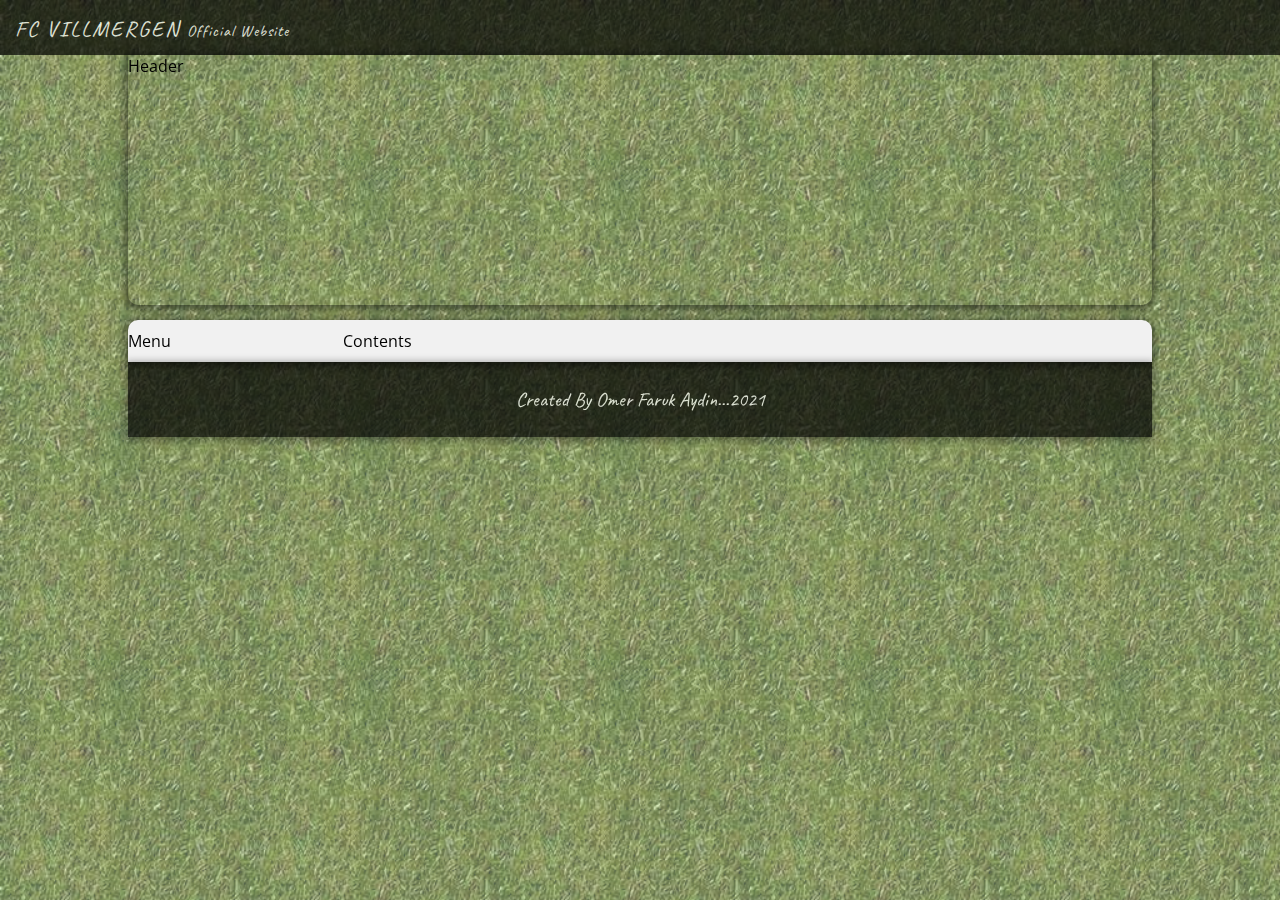
==== index.html @ ead44cc0 "day 7" ====
<!DOCTYPE html>
<html lang="en">
<head>
    <meta charset="UTF-8">
    <meta http-equiv="X-UA-Compatible" content="IE=edge">
    <meta name="viewport" content="width=device-width, initial-scale=1.0">
    <title>FC Villmergen</title>
    <link rel="stylesheet" href="style.css">
    <link rel="preconnect" href="https://fonts.gstatic.com">
    <link href="https://fonts.googleapis.com/css2?family=Caveat:wght@500&family=Open+Sans:wght@300;400;600&display=swap" rel="stylesheet">
    <link rel="stylesheet" href="https://use.fontawesome.com/releases/v5.0.13/css/all.css" integrity="sha384-DNOHZ68U8hZfKXOrtjWvjxusGo9WQnrNx2sqG0tfsghAvtVlRW3tvkXWZh58N9jp" crossorigin="anonymous">
</head>
<body>
    <img class="backgroundimg" src="Background-image.jpg" alt="">
    <div id="social">
        <p  class="font">FC VILLMERGEN <span>Official Website</span></p> 
        <i class="fas fa-search"></i>
        <i class="fab fa-instagram"></i>
        <i class="fab fa-facebook-square"></i>
        <i class="fab fa-google"></i>
        
    </div>
    <div id="container">
        <header>Header</header>
        <section>
            <nav>Menu</nav>
            <main>Contents</main>
        </section>
        <footer>Created By Omer Faruk Aydin...2021</footer>
           

    </div>
</body>
</html>
---- style.css ----
/*Should I add my github and linkedln links with icons to footer?*/
/*I could not a solution about line 174.I dont want to give height because I want to see original version of images. But it is very ugly without height*/

*{
    box-sizing: border-box;
}

body {
    margin: 0;
    padding: 0;
    font-family: 'Open Sans', sans-serif;
}
/* Background photo*/
.backgroundimg {
    min-height: 100%;
    min-width: 1024px;
    width: 100%;
    height: auto;
    position: fixed;
    top: 0;
    left: 0;
    z-index: -1;
    opacity: 0.7;
}
/* Top bar*/
#social{
    background-color: black;
    color: white;
    width: 100%;
    height: 55px;
    position: sticky;
    top: 0;
    z-index: 1;
    font-size: 22px;
    text-align: right;
    padding: 15px;
    font-family: 'Caveat', cursive;
    opacity: 0.7;
    
}

.font{
    float: left;
    letter-spacing: 2px;
    margin: 0;
    padding: 0;
}
span{
    font-size: 16px;
    letter-spacing: 1px;
}

#social>i{
    margin-right: 15px;
}
#social>i:hover{
    transition: 400ms ;
    background-color: black;
}

#container{
  width:80%;
  margin: auto;
  height: auto;
  
}

header{
  width: 100%;
  height: 250px;
  box-shadow: 0 2px 8px 2px rgba(0, 0, 0, 0.5);
  border-bottom-left-radius: 10px;
  border-bottom-right-radius: 10px;
  position: relative;
  margin-bottom: 5px;

}

#header-image{
  width: 100%;
  height: 250px;
  border-bottom-left-radius: 10px;
  border-bottom-right-radius: 10px;
  
 

}

#centered {
  position: absolute;
  top: 50%;
  left: 50%;
  transform: translate(-50%,-50%);

  
}

section{
  width: 100%;
  height: auto;
  background-color: #f1f1f1;
  border-top-left-radius: 10px;
  border-top-right-radius: 10px;
  box-shadow: 0 2px 8px 2px rgba(0, 0, 0, 0.5);
  margin-top: 15px;
  overflow: auto;
}

nav{
  width: 20%;
  float: left;
  margin-top: 10px;
  height: auto;

}

nav ul{
  width: auto;
  height: 100%;
  margin: 0;
  padding: 0;

}

nav li{
  list-style-type: none;

}

nav li a{
  height: 50px;
  line-height: 50px;
  text-decoration: none;
  color: black;
  border-bottom: 1px solid #b4b4b4;
  padding-left: 20px;
  display: block;

}

nav li a:hover{
  color: white;
  background-color: #adadad;

}
 i{
   margin-right: 10px;
 }

 main{
   float: left;
   height: auto;
   width: 80%;
   padding: 10px;

 }

 #content{
   width: 46%;
   height: auto;
   display: inline-block;
   margin-right: 15px;
   border-radius: 10px;
   box-shadow: 0 2px 8px 2px rgba(0, 0, 0, 0.5);
   margin-bottom: 15px;


 }
/*  ★ ★ ★I can not describe height: auto; for .infimg ★ ★ ★*/
 .infimg{
   width: 100%;
   border-top-left-radius: 10px;
   border-top-right-radius: 10px;
   transition: opacity 600ms;
   height: 240px;

 }

 h5{
   margin: 10px;
   color: dimgray;
 }

 .context{
   margin: 10px;
   color: dimgray;
 }

 .btnread:link{
   display: block;
   width: 150px;
   height: 45px;
   padding: 10px 20px;
   background-color: rgba(0, 0, 255, 0.397);
   color: white;
   text-decoration: none;
   margin: 15px;
   border-radius: 10px;
 
 }

 .btnread:hover{
   opacity: 0.8;
 }

 .infimg:hover{
   opacity: 0.5;
 }

 footer{
   width: 100%;
   height: 75px;
   background-color: black;
   color:white;
   font-family: 'Caveat', cursive;
   line-height: 75px;
   text-align: center;
   opacity: 0.7;
   font-size: 20px;
   box-shadow: 0 2px 8px 2px rgba(0, 0, 0, 0.5);
   
 }

 h1{
   text-align: center;
   background-color: black;
   color: white;
   height: 50px;
   line-height: 50px;
   margin: 0 10px;
   border-radius: 10px;
   box-shadow: 0 2px 8px 2px rgba(0, 0, 0, 0.5);
   opacity: 0.8;
 }

 .teams{
   width: 47.3%;
   height: 300px;
   background-color: #f1f1f1;
   float: left;
   margin: 10px;
   border-radius: 5px;
   box-shadow: 0 2px 8px 2px rgba(0, 0, 0, 0.5);
 }

 .teamsimg{
   width: 100%;
   height: 250px;
   border-top-left-radius: 5px;
   border-top-right-radius: 5px;
   transition: opacity 600ms;

 }

 .teamnames{
   font-size: 20px;
   display: inline-block;
   margin: 0px;
   color: black;
   text-align: center;
   height: 47px;
   line-height: 45px;
   width: 100%;
   margin-top: -5px;
 }

 .teamsimg:hover{
   opacity: 0.5;
 }
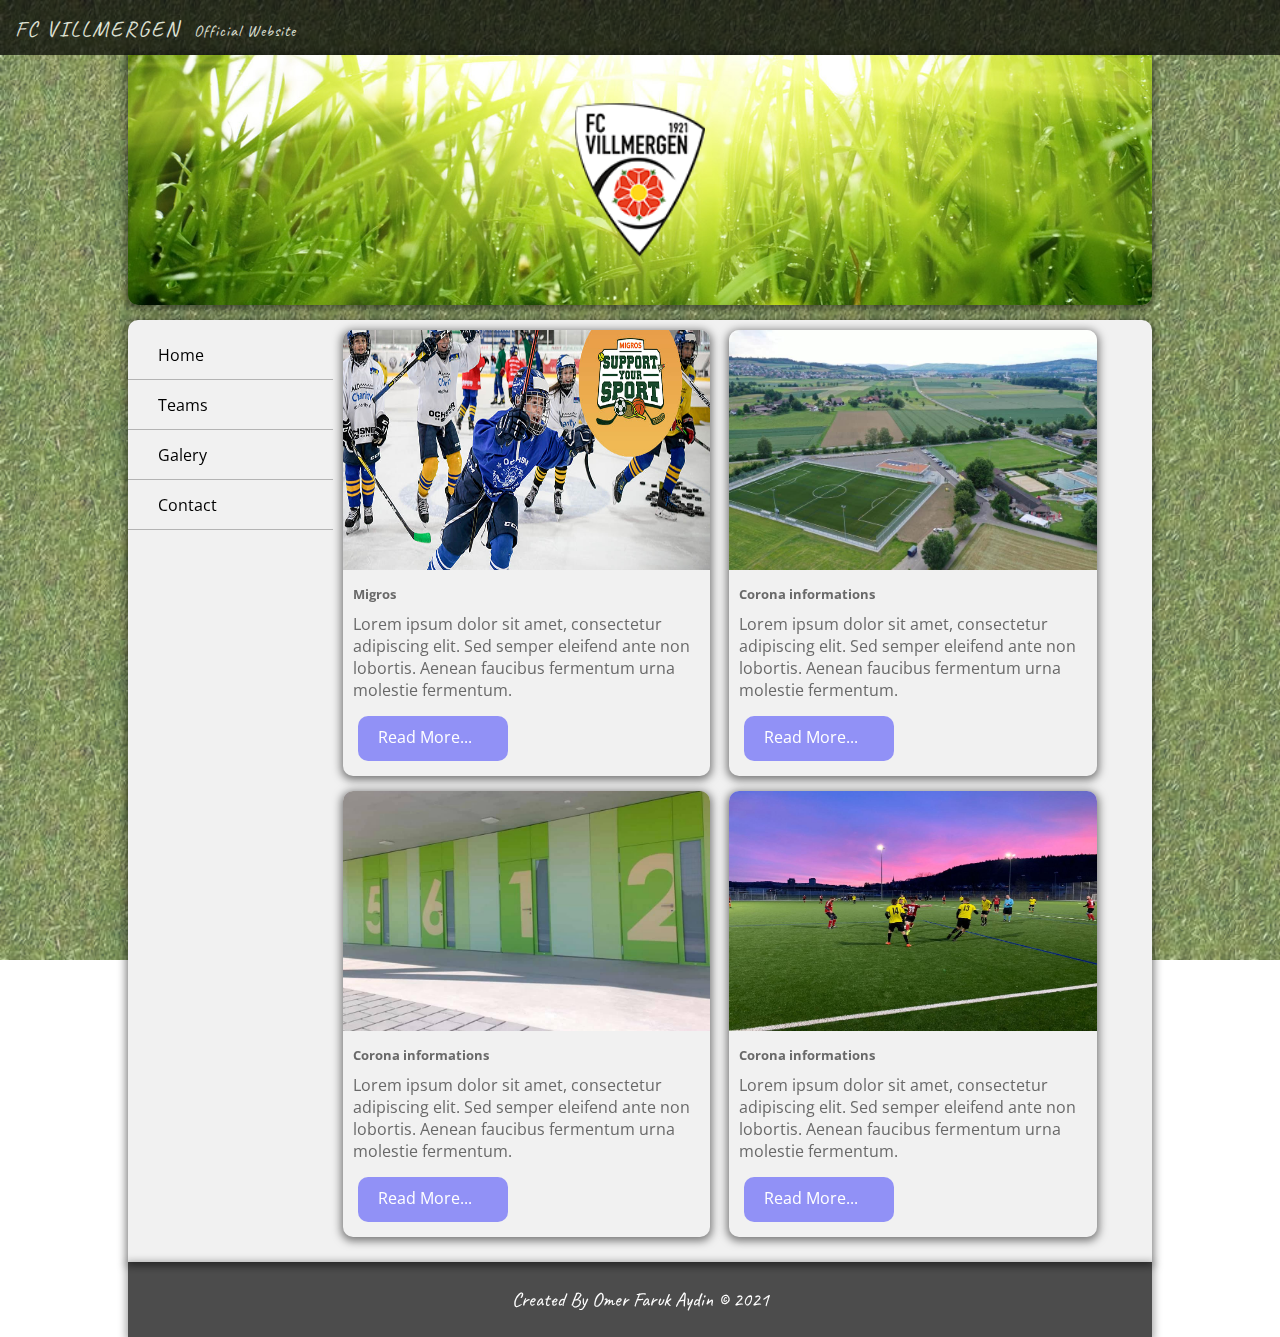
==== commit 96cbf2b4: "Merge branch 'master' of https://github.com/omer-powercoders/webdesigningtask" ====
--- a/index.html
+++ b/index.html
@@ -11,9 +11,10 @@
     <link rel="stylesheet" href="https://use.fontawesome.com/releases/v5.0.13/css/all.css" integrity="sha384-DNOHZ68U8hZfKXOrtjWvjxusGo9WQnrNx2sqG0tfsghAvtVlRW3tvkXWZh58N9jp" crossorigin="anonymous">
 </head>
 <body>
+  
     <img class="backgroundimg" src="Background-image.jpg" alt="">
     <div id="social">
-        <p  class="font">FC VILLMERGEN <span>Official Website</span></p> 
+        <p  class="font">FC VILLMERGEN &nbsp;<span>Official Website</span></p> 
         <i class="fas fa-search"></i>
         <i class="fab fa-instagram"></i>
         <i class="fab fa-facebook-square"></i>
@@ -21,12 +22,53 @@
         
     </div>
     <div id="container">
-        <header>Header</header>
-        <section>
-            <nav>Menu</nav>
-            <main>Contents</main>
-        </section>
-        <footer>Created By Omer Faruk Aydin...2021</footer>
+    <header>
+
+      <img id="header-image" src="banner1.jpg" alt="">
+      <a href="index.html"> <img id="centered" src="logo.png" alt="#" width="130" height="auto"> </a>
+
+    </header>
+        
+    <section>
+            <nav>
+              <ul>
+                <li><a href="index.html"><i class="fas fa-home"></i>Home</a></li>
+                <li><a href="Teams.html"><i class="fas fa-users"></i>Teams</a></li>
+                <li><a href="galery.html"><i class="fas fa-images"></i>Galery</a></li>
+                <li><a href="contact.html"><i class="far fa-address-book"></i>Contact</a></li>
+              
+              </ul>
+          
+            </nav>
+            <main>
+              <div id="content">
+                <img src="Migros.png" alt="#" class="infimg">
+                <h5>Migros</h5>
+                <p class="context">Lorem ipsum dolor sit amet, consectetur adipiscing elit. Sed semper eleifend ante non lobortis. Aenean faucibus fermentum urna molestie fermentum. </p>
+                <a href="#" class="btnread">Read More...</a>
+              </div>
+              <div id="content">
+                <img src="Feld.jpg" alt="#" class="infimg">
+                <h5>Corona informations</h5>
+                <p class="context">Lorem ipsum dolor sit amet, consectetur adipiscing elit. Sed semper eleifend ante non lobortis. Aenean faucibus fermentum urna molestie fermentum. </p>
+                <a href="#" class="btnread">Read More...</a>
+              </div>
+              <div id="content">
+                <img src="Bad.jpg" alt="#" class="infimg">
+                <h5>Corona informations</h5>
+                <p class="context">Lorem ipsum dolor sit amet, consectetur adipiscing elit. Sed semper eleifend ante non lobortis. Aenean faucibus fermentum urna molestie fermentum. </p>
+                <a href="#" class="btnread">Read More...</a>
+              </div>
+              <div id="content">
+                <img src="In-match.jpeg" alt="#" class="infimg">
+                <h5>Corona informations</h5>
+                <p class="context">Lorem ipsum dolor sit amet, consectetur adipiscing elit. Sed semper eleifend ante non lobortis. Aenean faucibus fermentum urna molestie fermentum. </p>
+                <a href="#" class="btnread">Read More...</a>
+              </div>
+            </main>
+        
+    </section>
+        <footer>  Created By Omer Faruk Aydin &copy; 2021</footer>
            
 
     </div>
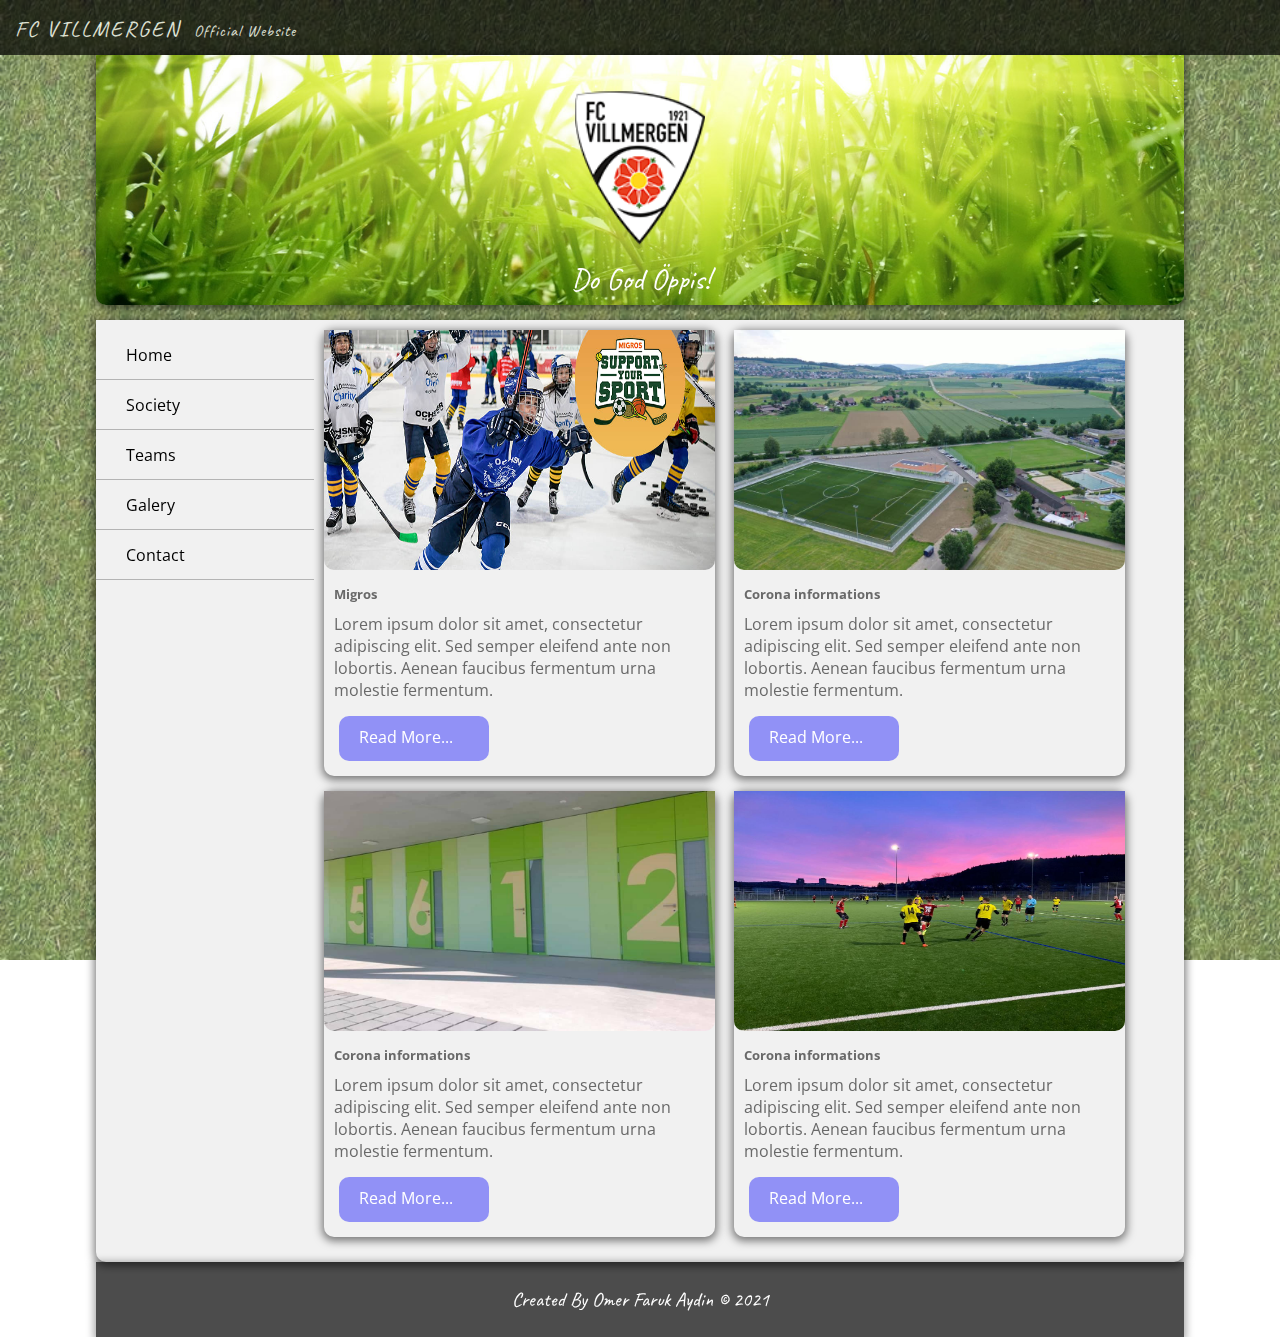
==== commit bfb093f9: "Added responsive version for 768px" ====
--- a/index.html
+++ b/index.html
@@ -9,66 +9,67 @@
     <link rel="preconnect" href="https://fonts.gstatic.com">
     <link href="https://fonts.googleapis.com/css2?family=Caveat:wght@500&family=Open+Sans:wght@300;400;600&display=swap" rel="stylesheet">
     <link rel="stylesheet" href="https://use.fontawesome.com/releases/v5.0.13/css/all.css" integrity="sha384-DNOHZ68U8hZfKXOrtjWvjxusGo9WQnrNx2sqG0tfsghAvtVlRW3tvkXWZh58N9jp" crossorigin="anonymous">
+    <meta name="viewport" content="width=device-width, initial-scale=1, maximum-scale=1, user-scalable=0;">
 </head>
 <body>
   
     <img class="backgroundimg" src="Background-image.jpg" alt="">
-    <div id="social">
-        <p  class="font">FC VILLMERGEN &nbsp;<span>Official Website</span></p> 
-        <i class="fas fa-search"></i>
-        <i class="fab fa-instagram"></i>
-        <i class="fab fa-facebook-square"></i>
-        <i class="fab fa-google"></i>
+    <div class="social">
+        <a href="index.html"><p  class="font"> FC VILLMERGEN &nbsp;<span>Official Website</span></p> </a> 
+        <a href="mailto:spiko@fc-villmergen.ch" target="_blank"><i class="far fa-envelope"></i></a>
+        <a href="https://www.instagram.com/fcvillmergen1921/?hl=en" target="_blank"><i class="fab fa-instagram"></i></a>
+        <a href="https://www.facebook.com/fcvillmergen" target="_blank"><i class="fab fa-facebook-square"></i></a>
+         <a href="https://www.google.com/webhp?hl=en&sa=X&ved=0ahUKEwjaq8XQuIXwAhUPH-wKHafWCdIQPAgI" target="_blank"><i class="fab fa-google"></i></a> 
         
     </div>
     <div id="container">
     <header>
 
       <img id="header-image" src="banner1.jpg" alt="">
-      <a href="index.html"> <img id="centered" src="logo.png" alt="#" width="130" height="auto"> </a>
+      <a href="index.html"> <img id="centered" src="logo.png" alt="#" width="130"> </a>
+      <p class="header-text">Do God Öppis!</p>
 
     </header>
         
-    <section>
+    <section >
             <nav>
               <ul>
                 <li><a href="index.html"><i class="fas fa-home"></i>Home</a></li>
+                <li><a href="society.html"><i class="fas fa-futbol"></i>Society</a></li>
                 <li><a href="Teams.html"><i class="fas fa-users"></i>Teams</a></li>
                 <li><a href="galery.html"><i class="fas fa-images"></i>Galery</a></li>
                 <li><a href="contact.html"><i class="far fa-address-book"></i>Contact</a></li>
-              
               </ul>
-          
             </nav>
-            <main>
-              <div id="content">
+            <article>
+              <div class="content">
                 <img src="Migros.png" alt="#" class="infimg">
                 <h5>Migros</h5>
                 <p class="context">Lorem ipsum dolor sit amet, consectetur adipiscing elit. Sed semper eleifend ante non lobortis. Aenean faucibus fermentum urna molestie fermentum. </p>
                 <a href="#" class="btnread">Read More...</a>
               </div>
-              <div id="content">
+              <div class="content">
                 <img src="Feld.jpg" alt="#" class="infimg">
                 <h5>Corona informations</h5>
                 <p class="context">Lorem ipsum dolor sit amet, consectetur adipiscing elit. Sed semper eleifend ante non lobortis. Aenean faucibus fermentum urna molestie fermentum. </p>
                 <a href="#" class="btnread">Read More...</a>
               </div>
-              <div id="content">
+              <div class="content">
                 <img src="Bad.jpg" alt="#" class="infimg">
                 <h5>Corona informations</h5>
                 <p class="context">Lorem ipsum dolor sit amet, consectetur adipiscing elit. Sed semper eleifend ante non lobortis. Aenean faucibus fermentum urna molestie fermentum. </p>
                 <a href="#" class="btnread">Read More...</a>
               </div>
-              <div id="content">
+              <div class="content">
                 <img src="In-match.jpeg" alt="#" class="infimg">
                 <h5>Corona informations</h5>
                 <p class="context">Lorem ipsum dolor sit amet, consectetur adipiscing elit. Sed semper eleifend ante non lobortis. Aenean faucibus fermentum urna molestie fermentum. </p>
                 <a href="#" class="btnread">Read More...</a>
               </div>
-            </main>
+            </article>
         
     </section>
-        <footer>  Created By Omer Faruk Aydin &copy; 2021</footer>
+        <footer> <a href="mailto:oemer.aydin@powercoders.org" target="_blank">Created By Omer Faruk Aydin &#169;  2021</a> </footer>
            
 
     </div>
--- a/style.css
+++ b/style.css
@@ -10,10 +10,10 @@
     padding: 0;
     font-family: 'Open Sans', sans-serif;
 }
+
 /* Background photo*/
 .backgroundimg {
     min-height: 100%;
-    min-width: 1024px;
     width: 100%;
     height: auto;
     position: fixed;
@@ -23,93 +23,100 @@
     opacity: 0.7;
 }
 /* Top bar*/
-#social{
+.social{
     background-color: black;
     color: white;
     width: 100%;
-    height: 55px;
+    max-width: 1300px;
+    height: 3.438rem;
     position: sticky;
     top: 0;
     z-index: 1;
-    font-size: 22px;
+    font-size: 1.375rem;
     text-align: right;
-    padding: 15px;
+    padding: 0.938rem;
     font-family: 'Caveat', cursive;
-    opacity: 0.7;
-    
-}
-
+    opacity: 0.7;    
+}
+/* Club name */
 .font{
     float: left;
-    letter-spacing: 2px;
+    letter-spacing: 0.125rem;
     margin: 0;
     padding: 0;
 }
+/* Definition of the website*/
 span{
-    font-size: 16px;
-    letter-spacing: 1px;
-}
-
-#social>i{
-    margin-right: 15px;
-}
-#social>i:hover{
-    transition: 400ms ;
+    font-size: 1rem;
+    letter-spacing: 0.063rem;
+}
+/* Edit the all a selectors inside of social class*/
+.social a{
+    margin-right: 0.938rem;
+    color: white;
+    
+}
+/* Edit the a selectors inside of the social class when on hover*/
+.social a:hover{
+    transition: opacity 300ms;
+    opacity: 0.5;
     background-color: black;
 }
-
+/* Edit div tag which has id container*/
 #container{
-  width:80%;
+  width:85%;
   margin: auto;
-  height: auto;
-  
-}
-
+  height: auto;  
+}
+/* Edit logo, slogan and background photo of them*/
 header{
   width: 100%;
-  height: 250px;
-  box-shadow: 0 2px 8px 2px rgba(0, 0, 0, 0.5);
-  border-bottom-left-radius: 10px;
-  border-bottom-right-radius: 10px;
+  height: 15.625rem;
+  box-shadow: 0 0.125rem 0.5rem 0.125rem rgba(0, 0, 0, 0.5);
+  border-bottom-left-radius: 0.625rem;
+  border-bottom-right-radius: 0.625rem;
   position: relative;
-  margin-bottom: 5px;
-
-}
-
+  margin-bottom: 0.313rem;
+
+}
+/* Edit background photo of logo*/
 #header-image{
   width: 100%;
-  height: 250px;
-  border-bottom-left-radius: 10px;
-  border-bottom-right-radius: 10px;
-  
- 
-
+  height: 15.625rem;
+  border-bottom-left-radius: 0.625rem;
+  border-bottom-right-radius: 0.625rem;
+}
+/* Edit slogan of header which under the logo*/
+.header-text{
+  text-align: center;
+  margin: -3.125rem;
+  font-family: 'Caveat', cursive;
+  font-size: 1.875rem;
+  color: white;
 }
 
 #centered {
   position: absolute;
-  top: 50%;
+  top: 45%;
   left: 50%;
   transform: translate(-50%,-50%);
-
-  
 }
 
 section{
   width: 100%;
   height: auto;
   background-color: #f1f1f1;
-  border-top-left-radius: 10px;
-  border-top-right-radius: 10px;
-  box-shadow: 0 2px 8px 2px rgba(0, 0, 0, 0.5);
-  margin-top: 15px;
+  border-bottom-left-radius: 0.625rem;
+  border-bottom-right-radius: 0.625rem;
+  box-shadow: 0 0.125rem 0.5rem 0.125rem rgba(0, 0, 0, 0.5);
+  margin-top: 0.938rem;
   overflow: auto;
 }
 
 nav{
   width: 20%;
   float: left;
-  margin-top: 10px;
+  margin-top: 0.625rem;
   height: auto;
 
 }
@@ -128,12 +135,12 @@
 }
 
 nav li a{
-  height: 50px;
-  line-height: 50px;
+  height: 3.125rem;
+  line-height: 3.125rem;
   text-decoration: none;
   color: black;
-  border-bottom: 1px solid #b4b4b4;
-  padding-left: 20px;
+  border-bottom: 0.063rem solid #b4b4b4;
+  padding-left: 1.25rem;
   display: block;
 
 }
@@ -144,59 +151,58 @@
 
 }
  i{
-   margin-right: 10px;
- }
-
- main{
+   margin-right: 0.625rem;
+ }
+
+ article{
    float: left;
    height: auto;
    width: 80%;
-   padding: 10px;
-
- }
-
- #content{
+   padding: 0.625rem; 
+   
+ }
+
+ .content{
    width: 46%;
    height: auto;
    display: inline-block;
-   margin-right: 15px;
+   margin-right: 0.938rem;
    border-radius: 10px;
-   box-shadow: 0 2px 8px 2px rgba(0, 0, 0, 0.5);
-   margin-bottom: 15px;
+   box-shadow: 0 0.125rem 0.5rem 0.125rem rgba(0, 0, 0, 0.5);
+   margin-bottom: 0.938rem;
 
 
  }
 /*  ★ ★ ★I can not describe height: auto; for .infimg ★ ★ ★*/
  .infimg{
    width: 100%;
-   border-top-left-radius: 10px;
-   border-top-right-radius: 10px;
+   border-bottom-left-radius: 0.625rem;
+   border-bottom-right-radius: 0.625rem;
    transition: opacity 600ms;
-   height: 240px;
+   height: 15rem;
 
  }
 
  h5{
-   margin: 10px;
+   margin: 0.625rem;
    color: dimgray;
  }
 
  .context{
-   margin: 10px;
+   margin:  0.625rem;
    color: dimgray;
  }
 
  .btnread:link{
    display: block;
-   width: 150px;
-   height: 45px;
-   padding: 10px 20px;
+   width: 9.375rem;
+   height:2.813rem;
+   padding: 0.625rem 1.25rem;
    background-color: rgba(0, 0, 255, 0.397);
    color: white;
    text-decoration: none;
-   margin: 15px;
-   border-radius: 10px;
- 
+   margin: 0.938rem;
+   border-radius: 0.625rem;
  }
 
  .btnread:hover{
@@ -209,61 +215,235 @@
 
  footer{
    width: 100%;
-   height: 75px;
+   height: 4.688rem;
    background-color: black;
-   color:white;
    font-family: 'Caveat', cursive;
-   line-height: 75px;
+   line-height: 4.688rem;
    text-align: center;
    opacity: 0.7;
-   font-size: 20px;
-   box-shadow: 0 2px 8px 2px rgba(0, 0, 0, 0.5);
+   font-size: 1.25rem;
+   box-shadow: 0 0.125rem 0.5rem 0.125rem rgba(0, 0, 0, 0.5);
    
+ }
+
+ footer a{
+   color: white;
+   text-decoration: none;
+ }
+
+ footer a:hover{
+   opacity: 0.6;
+   transition: opacity 500ms;
  }
 
  h1{
    text-align: center;
    background-color: black;
    color: white;
-   height: 50px;
-   line-height: 50px;
-   margin: 0 10px;
-   border-radius: 10px;
-   box-shadow: 0 2px 8px 2px rgba(0, 0, 0, 0.5);
+   height: 3.125rem;
+   line-height: 3.125rem;
+   margin: 0 0.625rem;
+   border-radius: 0.625rem;
+   box-shadow: 0 0.125rem 0.5rem 0.125rem rgba(0, 0, 0, 0.5);
    opacity: 0.8;
  }
 
  .teams{
    width: 47.3%;
-   height: 300px;
+   height: 18.75rem;
    background-color: #f1f1f1;
    float: left;
-   margin: 10px;
-   border-radius: 5px;
-   box-shadow: 0 2px 8px 2px rgba(0, 0, 0, 0.5);
+   margin: 0.625rem;
+   border-radius: 0.313rem;
+   box-shadow: 0 0.125rem 0.5rem 0.125rem rgba(0, 0, 0, 0.5);
  }
 
  .teamsimg{
    width: 100%;
-   height: 250px;
-   border-top-left-radius: 5px;
-   border-top-right-radius: 5px;
+   height: 15.625rem;
+   border-top-left-radius: 0.313rem;
+   border-top-right-radius: 0.313rem;
    transition: opacity 600ms;
 
  }
 
  .teamnames{
-   font-size: 20px;
+   font-size: 1.25rem;
    display: inline-block;
-   margin: 0px;
+   margin: 0;
    color: black;
    text-align: center;
-   height: 47px;
-   line-height: 45px;
-   width: 100%;
-   margin-top: -5px;
+   height: 2.938rem;
+   line-height: 2.813rem;
+   width: 100%;
+   margin-top: -0.313rem;
  }
 
  .teamsimg:hover{
    opacity: 0.5;
- }+ }
+
+ .society-text{
+   float: right;
+   font-size: 1.125rem;
+   width: 45%;
+   height: auto;
+   margin-right: 0.938rem;
+  
+ }
+ .society{
+   float: left;
+   border-radius: 0.313rem;
+   width: 45%;
+   margin: 1.25rem  0.938rem 1.25rem 1.25rem;
+   height: auto;
+ }
+
+ .galeryimg{
+   width: 30%;
+   height: 12.5rem;
+   border-radius: 0.313rem;
+   opacity: 0.6;
+   transition: all 600ms;
+   box-shadow: 0 0.125rem 0.5rem 0.125rem rgba(0, 0, 0, 0.5);
+   margin: 0.625rem;
+   object-fit: cover;
+ }
+
+ .galeryimg:hover{
+   opacity: 1;
+   border: 0.313rem solid white; 
+   cursor: pointer;
+ }
+
+ iframe{
+   width: 46.5%;
+   height: 15.625rem;
+   border-radius: 0.313rem;
+   float: left;
+   margin: 1.25rem 0 1.25rem 0.938rem;
+   box-shadow: 0 0.125rem 0.5rem 0.125rem rgba(0, 0, 0, 0.5);
+ }
+ 
+
+ .address{
+
+   width: 46.5%;
+   height: 15.625rem;
+   float: right;
+   margin: 1.25rem 0.938rem 0 0;
+   background-color: #f2f2f2;
+   padding: 0.313rem 0.625rem 0.625rem 0.625rem;
+   border-radius: 0.313rem;
+   text-align: center;
+
+ }
+
+ .addresstitle{
+   font-weight: bold;
+   font-size: 20px;
+ }
+
+ .addresssubtitle{
+   font-weight: bold;
+   font-size: 18px;
+ }
+
+.addressmail{
+  text-decoration: none;
+  color: black;
+}
+
+@media screen and (max-width: 768px) {
+ 
+
+ .address{
+   width: 100%;
+   margin: 10px auto;
+ }
+ iframe{
+   width: 100%;
+   margin: 10px auto;
+ }
+ nav{
+   width: 100%;
+   margin-bottom: 10px;
+ }
+ article{
+   margin-left: 30px;
+ }
+ .social{
+   display: inline-flex;
+   height: auto;
+ }
+  .social a{
+    margin: auto 5px;
+  }
+ .galeryimg{
+   margin:15px auto;
+   display: block;
+   min-width: 100%;
+   height: auto;
+   opacity: 1;
+ }
+
+ article{
+   min-width: 100%;
+   margin: auto;
+ }
+ 
+ article h1{
+   min-width: 100%;
+   margin: 15px auto;
+ }
+.teams{
+   margin:15px auto;
+   display: block;
+   min-width: 100%;
+   height: auto;
+}
+.teams img{
+  object-fit: contain;
+  height: auto;
+}
+.society{
+  min-width: 100%;
+  height: auto;
+  margin: auto;
+}
+.society-text{
+  min-width: 100%;
+  height: auto;
+  margin: 3px 3px 15px 3px;
+}
+
+#container{
+  width: 90%;
+  margin: auto;
+  
+}
+
+.content{
+  margin:15px auto;
+   display: block;
+   min-width: 100%;
+   height: auto;
+   object-fit: contain;
+}
+.content a{
+ margin: 2px auto;
+ height: auto;
+ 
+}
+.btnread:link{
+  width: 40%;
+  margin: auto;
+  text-align: center;
+  font-size: 15px;
+}
+}
+
+
+
+
+ 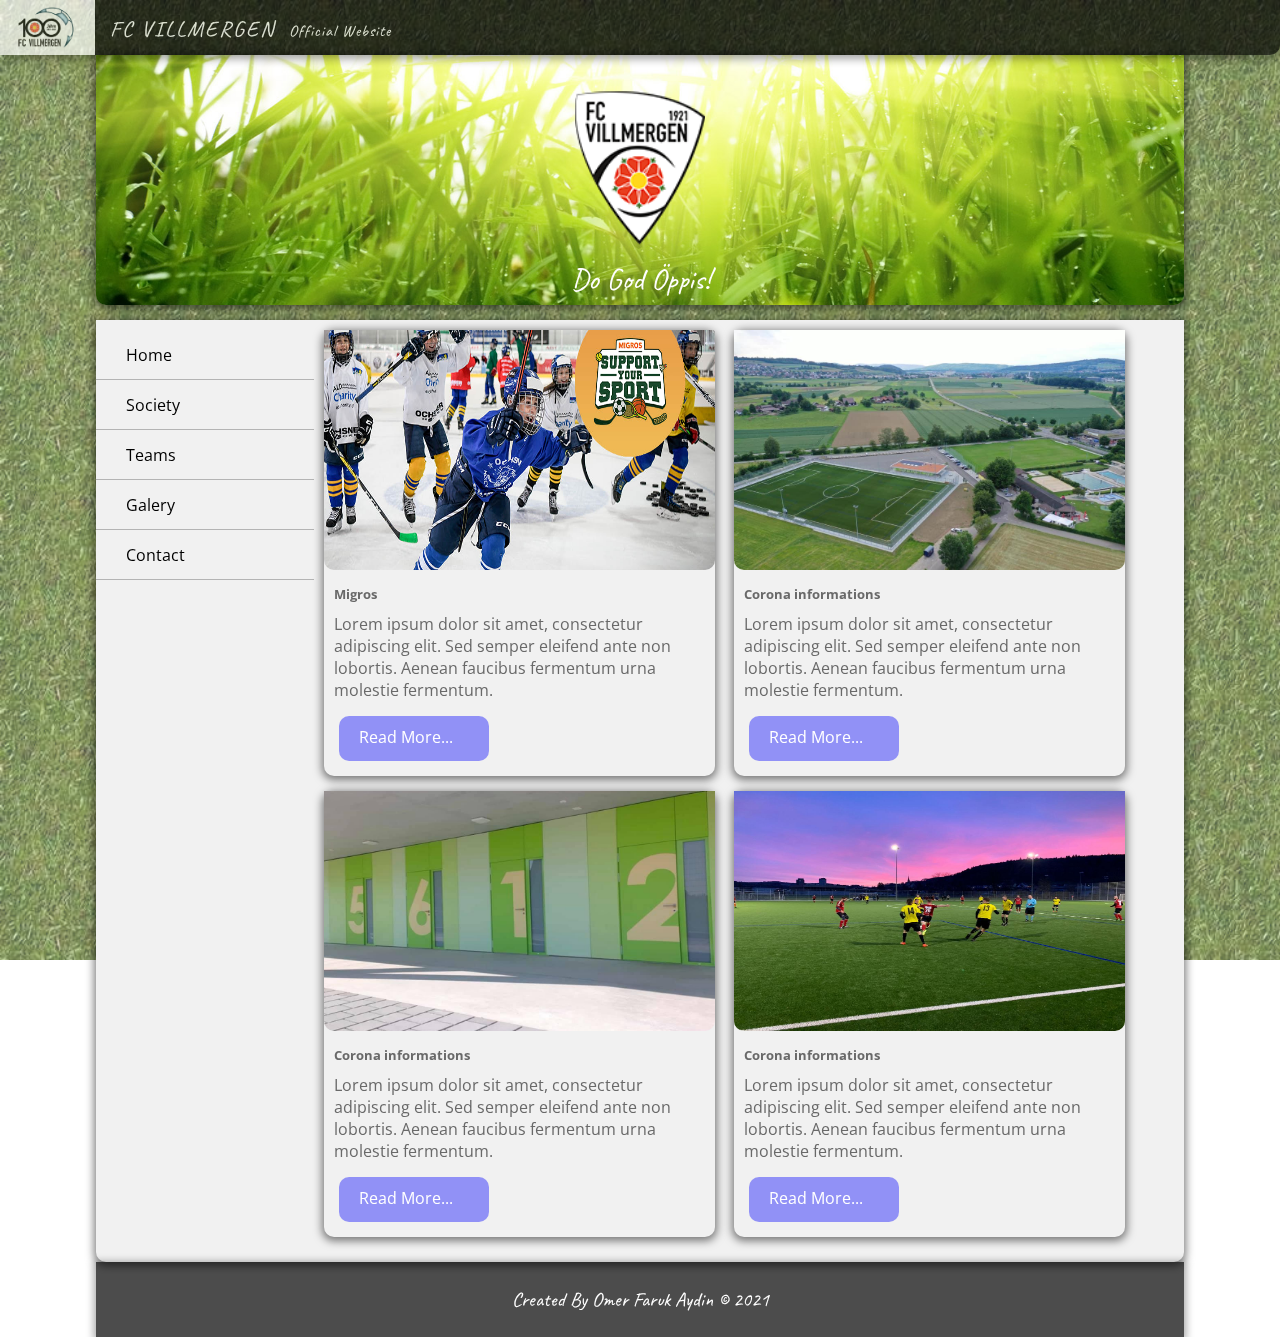
==== commit 3850bbdc: "mobile phone and tablet more responsive" ====
--- a/index.html
+++ b/index.html
@@ -12,67 +12,63 @@
     <meta name="viewport" content="width=device-width, initial-scale=1, maximum-scale=1, user-scalable=0;">
 </head>
 <body>
-  
-    <img class="backgroundimg" src="Background-image.jpg" alt="">
-    <div class="social">
-        <a href="index.html"><p  class="font"> FC VILLMERGEN &nbsp;<span>Official Website</span></p> </a> 
-        <a href="mailto:spiko@fc-villmergen.ch" target="_blank"><i class="far fa-envelope"></i></a>
-        <a href="https://www.instagram.com/fcvillmergen1921/?hl=en" target="_blank"><i class="fab fa-instagram"></i></a>
-        <a href="https://www.facebook.com/fcvillmergen" target="_blank"><i class="fab fa-facebook-square"></i></a>
-         <a href="https://www.google.com/webhp?hl=en&sa=X&ved=0ahUKEwjaq8XQuIXwAhUPH-wKHafWCdIQPAgI" target="_blank"><i class="fab fa-google"></i></a> 
+  <img class="backgroundimg"  src="Background-image.jpg" alt="">
+  <header class="social">
+    <img id="firstlogo"   src="logo100.png" alt="">
+    <a href="index.html"><p  class="font"> FC VILLMERGEN &nbsp;<span>Official Website</span></p> </a>    
+    <a href="mailto:spiko@fc-villmergen.ch" target="_blank"><i class="far fa-envelope"></i></a>
+    <a href="https://www.instagram.com/fcvillmergen1921/?hl=en" target="_blank"><i class="fab fa-instagram"></i></a>
+    <a href="https://www.facebook.com/fcvillmergen" target="_blank"><i class="fab fa-facebook-square"></i></a>
+    <a href="https://www.google.com/webhp?hl=en&sa=X&ved=0ahUKEwjaq8XQuIXwAhUPH-wKHafWCdIQPAgI" target="_blank"><i class="fab fa-google"></i></a> 
         
-    </div>
-    <div id="container">
+  </header>
+  <main id="container">
     <header>
-
       <img id="header-image" src="banner1.jpg" alt="">
       <a href="index.html"> <img id="centered" src="logo.png" alt="#" width="130"> </a>
       <p class="header-text">Do God Öppis!</p>
-
     </header>
-        
     <section >
-            <nav>
-              <ul>
-                <li><a href="index.html"><i class="fas fa-home"></i>Home</a></li>
-                <li><a href="society.html"><i class="fas fa-futbol"></i>Society</a></li>
-                <li><a href="Teams.html"><i class="fas fa-users"></i>Teams</a></li>
-                <li><a href="galery.html"><i class="fas fa-images"></i>Galery</a></li>
-                <li><a href="contact.html"><i class="far fa-address-book"></i>Contact</a></li>
-              </ul>
-            </nav>
-            <article>
-              <div class="content">
-                <img src="Migros.png" alt="#" class="infimg">
-                <h5>Migros</h5>
-                <p class="context">Lorem ipsum dolor sit amet, consectetur adipiscing elit. Sed semper eleifend ante non lobortis. Aenean faucibus fermentum urna molestie fermentum. </p>
-                <a href="#" class="btnread">Read More...</a>
-              </div>
-              <div class="content">
-                <img src="Feld.jpg" alt="#" class="infimg">
-                <h5>Corona informations</h5>
-                <p class="context">Lorem ipsum dolor sit amet, consectetur adipiscing elit. Sed semper eleifend ante non lobortis. Aenean faucibus fermentum urna molestie fermentum. </p>
-                <a href="#" class="btnread">Read More...</a>
-              </div>
-              <div class="content">
-                <img src="Bad.jpg" alt="#" class="infimg">
-                <h5>Corona informations</h5>
-                <p class="context">Lorem ipsum dolor sit amet, consectetur adipiscing elit. Sed semper eleifend ante non lobortis. Aenean faucibus fermentum urna molestie fermentum. </p>
-                <a href="#" class="btnread">Read More...</a>
-              </div>
-              <div class="content">
-                <img src="In-match.jpeg" alt="#" class="infimg">
-                <h5>Corona informations</h5>
-                <p class="context">Lorem ipsum dolor sit amet, consectetur adipiscing elit. Sed semper eleifend ante non lobortis. Aenean faucibus fermentum urna molestie fermentum. </p>
-                <a href="#" class="btnread">Read More...</a>
-              </div>
-            </article>
-        
+      <nav>
+        <ul>
+          <li><a href="index.html"><i class="fas fa-home"></i>Home</a></li>
+          <li><a href="society.html"><i class="fas fa-futbol"></i>Society</a></li>
+          <li><a href="Teams.html"><i class="fas fa-users"></i>Teams</a></li>
+          <li><a href="galery.html"><i class="fas fa-images"></i>Galery</a></li>
+          <li><a href="contact.html"><i class="far fa-address-book"></i>Contact</a></li>
+        </ul>
+      </nav>
+      <article>
+        <aside class="content">
+          <img src="Migros.png" alt="#" class="infimg">
+          <h5>Migros</h5>
+          <p class="context">Lorem ipsum dolor sit amet, consectetur adipiscing elit. Sed semper eleifend ante non lobortis. Aenean faucibus fermentum urna molestie fermentum. </p>
+          <a href="#" class="btnread">Read More...</a>
+        </aside>
+        <aside class="content">
+          <img src="Feld.jpg" alt="#" class="infimg">
+          <h5>Corona informations</h5>
+          <p class="context">Lorem ipsum dolor sit amet, consectetur adipiscing elit. Sed semper eleifend ante non lobortis. Aenean faucibus fermentum urna molestie fermentum. </p>
+          <a href="#" class="btnread">Read More...</a>
+        </aside>
+        <aside class="content">
+          <img src="Bad.jpg" alt="#" class="infimg">
+          <h5>Corona informations</h5>
+          <p class="context">Lorem ipsum dolor sit amet, consectetur adipiscing elit. Sed semper eleifend ante non lobortis. Aenean faucibus fermentum urna molestie fermentum. </p>
+          <a href="#" class="btnread">Read More...</a>
+        </aside>
+        <aside class="content">
+          <img src="In-match.jpeg" alt="#" class="infimg">
+          <h5>Corona informations</h5>
+          <p class="context">Lorem ipsum dolor sit amet, consectetur adipiscing elit. Sed semper eleifend ante non lobortis. Aenean faucibus fermentum urna molestie fermentum. </p>
+          <a href="#" class="btnread">Read More...</a>
+        </aside>
+      </article>
     </section>
-        <footer> <a href="mailto:oemer.aydin@powercoders.org" target="_blank">Created By Omer Faruk Aydin &#169;  2021</a> </footer>
-           
-
-    </div>
+   <footer> 
+    <a href="mailto:oemer.aydin@powercoders.org" target="_blank">Created By Omer Faruk Aydin &#169;  2021</a> 
+   </footer>
+  </main>
 </body>
 </html>
 
--- a/style.css
+++ b/style.css
@@ -2,65 +2,74 @@
 /*I could not a solution about line 174.I dont want to give height because I want to see original version of images. But it is very ugly without height*/
 
 *{
-    box-sizing: border-box;
-}
-
+  box-sizing: border-box;
+}
 body {
-    margin: 0;
-    padding: 0;
-    font-family: 'Open Sans', sans-serif;
-}
-
+  margin: 0;
+  padding: 0;
+  font-family: 'Open Sans', sans-serif;
+}
 /* Background photo*/
 .backgroundimg {
-    min-height: 100%;
-    width: 100%;
-    height: auto;
-    position: fixed;
-    top: 0;
-    left: 0;
-    z-index: -1;
-    opacity: 0.7;
+  min-height: 100%;
+  width: 100%;
+  height: auto;
+  position: fixed;
+  top: 0;
+  left: 0;
+  z-index: -1;
+  opacity: 0.7;
 }
 /* Top bar*/
 .social{
-    background-color: black;
-    color: white;
-    width: 100%;
-    max-width: 1300px;
-    height: 3.438rem;
-    position: sticky;
-    top: 0;
-    z-index: 1;
-    font-size: 1.375rem;
-    text-align: right;
-    padding: 0.938rem;
-    font-family: 'Caveat', cursive;
-    opacity: 0.7;    
+  background-color: black;
+  color: white;
+  width: 100%;
+  max-width: 1700px;
+  height: 3.438rem;
+  position: sticky;
+  top: 0;
+  z-index: 1;
+  font-size: 1.375rem;
+  text-align: right;
+  padding: 0.938rem;
+  font-family: 'Caveat', cursive;
+  opacity: 0.7;  
+ margin-bottom: 0;
 }
 /* Club name */
 .font{
-    float: left;
-    letter-spacing: 0.125rem;
-    margin: 0;
-    padding: 0;
+ float: left;
+ letter-spacing: 0.125rem;
+ margin: 0;
+ padding: 0;
+}
+#firstlogo{
+ float: left;
+ margin: -15px 15px 0 -18px;
+ width: auto;
+ height: 3.438rem;
+}
+.font:hover{
+  transition: opacity 300ms;
+  opacity: 0.5;
+  background-color: black;
 }
 /* Definition of the website*/
 span{
-    font-size: 1rem;
-    letter-spacing: 0.063rem;
+  font-size: 1rem;
+  letter-spacing: 0.063rem;
 }
 /* Edit the all a selectors inside of social class*/
 .social a{
-    margin-right: 0.938rem;
-    color: white;
-    
+  margin-right: 0.938rem;
+  color: white;   
 }
 /* Edit the a selectors inside of the social class when on hover*/
 .social a:hover{
-    transition: opacity 300ms;
-    opacity: 0.5;
-    background-color: black;
+  transition: opacity 300ms;
+  opacity: 0.5;
+  background-color: black;
 }
 /* Edit div tag which has id container*/
 #container{
@@ -77,7 +86,6 @@
   border-bottom-right-radius: 0.625rem;
   position: relative;
   margin-bottom: 0.313rem;
-
 }
 /* Edit background photo of logo*/
 #header-image{
@@ -94,14 +102,12 @@
   font-size: 1.875rem;
   color: white;
 }
-
 #centered {
   position: absolute;
   top: 45%;
   left: 50%;
   transform: translate(-50%,-50%);
 }
-
 section{
   width: 100%;
   height: auto;
@@ -112,28 +118,21 @@
   margin-top: 0.938rem;
   overflow: auto;
 }
-
 nav{
   width: 20%;
   float: left;
   margin-top: 0.625rem;
   height: auto;
-
-}
-
+}
 nav ul{
   width: auto;
   height: 100%;
   margin: 0;
   padding: 0;
-
-}
-
+}
 nav li{
   list-style-type: none;
-
-}
-
+}
 nav li a{
   height: 3.125rem;
   line-height: 3.125rem;
@@ -142,26 +141,20 @@
   border-bottom: 0.063rem solid #b4b4b4;
   padding-left: 1.25rem;
   display: block;
-
-}
-
+}
 nav li a:hover{
   color: white;
   background-color: #adadad;
-
 }
  i{
    margin-right: 0.625rem;
  }
-
  article{
    float: left;
    height: auto;
    width: 80%;
    padding: 0.625rem; 
-   
- }
-
+ }
  .content{
    width: 46%;
    height: auto;
@@ -170,8 +163,6 @@
    border-radius: 10px;
    box-shadow: 0 0.125rem 0.5rem 0.125rem rgba(0, 0, 0, 0.5);
    margin-bottom: 0.938rem;
-
-
  }
 /*  ★ ★ ★I can not describe height: auto; for .infimg ★ ★ ★*/
  .infimg{
@@ -180,19 +171,15 @@
    border-bottom-right-radius: 0.625rem;
    transition: opacity 600ms;
    height: 15rem;
-
- }
-
+ }
  h5{
    margin: 0.625rem;
    color: dimgray;
  }
-
  .context{
    margin:  0.625rem;
    color: dimgray;
  }
-
  .btnread:link{
    display: block;
    width: 9.375rem;
@@ -204,15 +191,12 @@
    margin: 0.938rem;
    border-radius: 0.625rem;
  }
-
  .btnread:hover{
    opacity: 0.8;
  }
-
  .infimg:hover{
    opacity: 0.5;
  }
-
  footer{
    width: 100%;
    height: 4.688rem;
@@ -223,19 +207,15 @@
    opacity: 0.7;
    font-size: 1.25rem;
    box-shadow: 0 0.125rem 0.5rem 0.125rem rgba(0, 0, 0, 0.5);
-   
- }
-
+ }
  footer a{
    color: white;
    text-decoration: none;
  }
-
  footer a:hover{
    opacity: 0.6;
    transition: opacity 500ms;
  }
-
  h1{
    text-align: center;
    background-color: black;
@@ -247,9 +227,8 @@
    box-shadow: 0 0.125rem 0.5rem 0.125rem rgba(0, 0, 0, 0.5);
    opacity: 0.8;
  }
-
  .teams{
-   width: 47.3%;
+   width: 46.5%;
    height: 18.75rem;
    background-color: #f1f1f1;
    float: left;
@@ -257,16 +236,13 @@
    border-radius: 0.313rem;
    box-shadow: 0 0.125rem 0.5rem 0.125rem rgba(0, 0, 0, 0.5);
  }
-
  .teamsimg{
-   width: 100%;
+   width: 100%; 
    height: 15.625rem;
    border-top-left-radius: 0.313rem;
    border-top-right-radius: 0.313rem;
    transition: opacity 600ms;
-
- }
-
+ }
  .teamnames{
    font-size: 1.25rem;
    display: inline-block;
@@ -278,18 +254,15 @@
    width: 100%;
    margin-top: -0.313rem;
  }
-
  .teamsimg:hover{
    opacity: 0.5;
  }
-
  .society-text{
    float: right;
    font-size: 1.125rem;
    width: 45%;
    height: auto;
    margin-right: 0.938rem;
-  
  }
  .society{
    float: left;
@@ -298,9 +271,8 @@
    margin: 1.25rem  0.938rem 1.25rem 1.25rem;
    height: auto;
  }
-
  .galeryimg{
-   width: 30%;
+   width: 29.4%;
    height: 12.5rem;
    border-radius: 0.313rem;
    opacity: 0.6;
@@ -309,13 +281,11 @@
    margin: 0.625rem;
    object-fit: cover;
  }
-
  .galeryimg:hover{
    opacity: 1;
    border: 0.313rem solid white; 
    cursor: pointer;
  }
-
  iframe{
    width: 46.5%;
    height: 15.625rem;
@@ -324,10 +294,7 @@
    margin: 1.25rem 0 1.25rem 0.938rem;
    box-shadow: 0 0.125rem 0.5rem 0.125rem rgba(0, 0, 0, 0.5);
  }
- 
-
  .address{
-
    width: 46.5%;
    height: 15.625rem;
    float: right;
@@ -336,75 +303,66 @@
    padding: 0.313rem 0.625rem 0.625rem 0.625rem;
    border-radius: 0.313rem;
    text-align: center;
-
- }
-
+ }
  .addresstitle{
    font-weight: bold;
    font-size: 20px;
  }
-
  .addresssubtitle{
    font-weight: bold;
    font-size: 18px;
  }
-
 .addressmail{
   text-decoration: none;
   color: black;
 }
-
-@media screen and (max-width: 768px) {
- 
-
+@media screen and (max-width: 500px) {
  .address{
-   width: 100%;
-   margin: 10px auto;
+  width: 100%;
+  margin: 10px auto;
  }
  iframe{
-   width: 100%;
-   margin: 10px auto;
+  width: 100%;
+  margin: 10px auto;
  }
  nav{
-   width: 100%;
-   margin-bottom: 10px;
+  width: 100%;
+  margin-bottom: 10px;
  }
  article{
-   margin-left: 30px;
- }
- .social{
-   display: inline-flex;
-   height: auto;
+  margin-left: 30px;
+ }
+ .social {
+  display:inline-block;
+  height: auto;
  }
   .social a{
-    margin: auto 5px;
+  margin: auto 5px; 
   }
  .galeryimg{
-   margin:15px auto;
-   display: block;
-   min-width: 100%;
-   height: auto;
-   opacity: 1;
- }
-
+  margin:15px auto;
+  display: block;
+  min-width: 90%;
+  height: auto;
+  opacity: 1;
+  object-fit: cover;
+ }
  article{
-   min-width: 100%;
-   margin: auto;
- }
- 
+  min-width: 100%;
+  margin: auto;
+ }
  article h1{
-   min-width: 100%;
-   margin: 15px auto;
+  margin: 15px auto;
  }
 .teams{
-   margin:15px auto;
-   display: block;
-   min-width: 100%;
-   height: auto;
+  margin:15px auto;
+  display: block;
+  min-width: 100%;
+  height: auto;  
 }
 .teams img{
   object-fit: contain;
-  height: auto;
+  height: auto;   
 }
 .society{
   min-width: 100%;
@@ -412,17 +370,14 @@
   margin: auto;
 }
 .society-text{
-  min-width: 100%;
+  min-width: 95%;
   height: auto;
   margin: 3px 3px 15px 3px;
 }
-
 #container{
   width: 90%;
-  margin: auto;
-  
-}
-
+  margin: auto;  
+}
 .content{
   margin:15px auto;
    display: block;
@@ -435,15 +390,75 @@
  height: auto;
  
 }
+#firstlogo{
+  display: none;
+}
 .btnread:link{
   width: 40%;
   margin: auto;
   text-align: center;
-  font-size: 15px;
-}
-}
-
-
-
-
- +  font-size: 13px;
+  padding: 8px;
+}
+}
+@media screen and (min-width: 500px) and (max-width: 900px) {
+.social {
+  display:inline-block;
+  height: auto;
+ }
+nav{
+  width: 100%;
+  margin-bottom: 10px;
+  text-align: center;
+ }
+ article {
+  min-width: 100%;
+  margin:15px auto;
+}
+  article h1{
+  margin: 30px;
+ }
+.galeryimg{
+  min-width: 45%;
+  height: 12.5rem;
+  margin: 0.57rem;
+  object-fit: cover;
+  opacity: 1;   
+ }
+ .teams{ 
+  width: 44%;
+  height: auto;
+  object-fit: cover;
+}
+.content{
+  margin: 0.570rem;
+  width: 45%;
+  height: auto;
+  object-fit: cover;
+}
+.content a{
+ margin: 2px auto;
+ height: auto;
+}
+#firstlogo{
+  display: none;
+}
+.society{
+  min-width: 90%;
+  height: auto;
+  margin: 25px;
+}
+.society-text{
+  width: 90%;
+  margin: 15px;
+  height: auto;
+}
+ .address{
+  width: 45%;
+  margin: 10px;
+ }
+ iframe{
+  width: 45%;
+  margin: 10px;
+ }
+}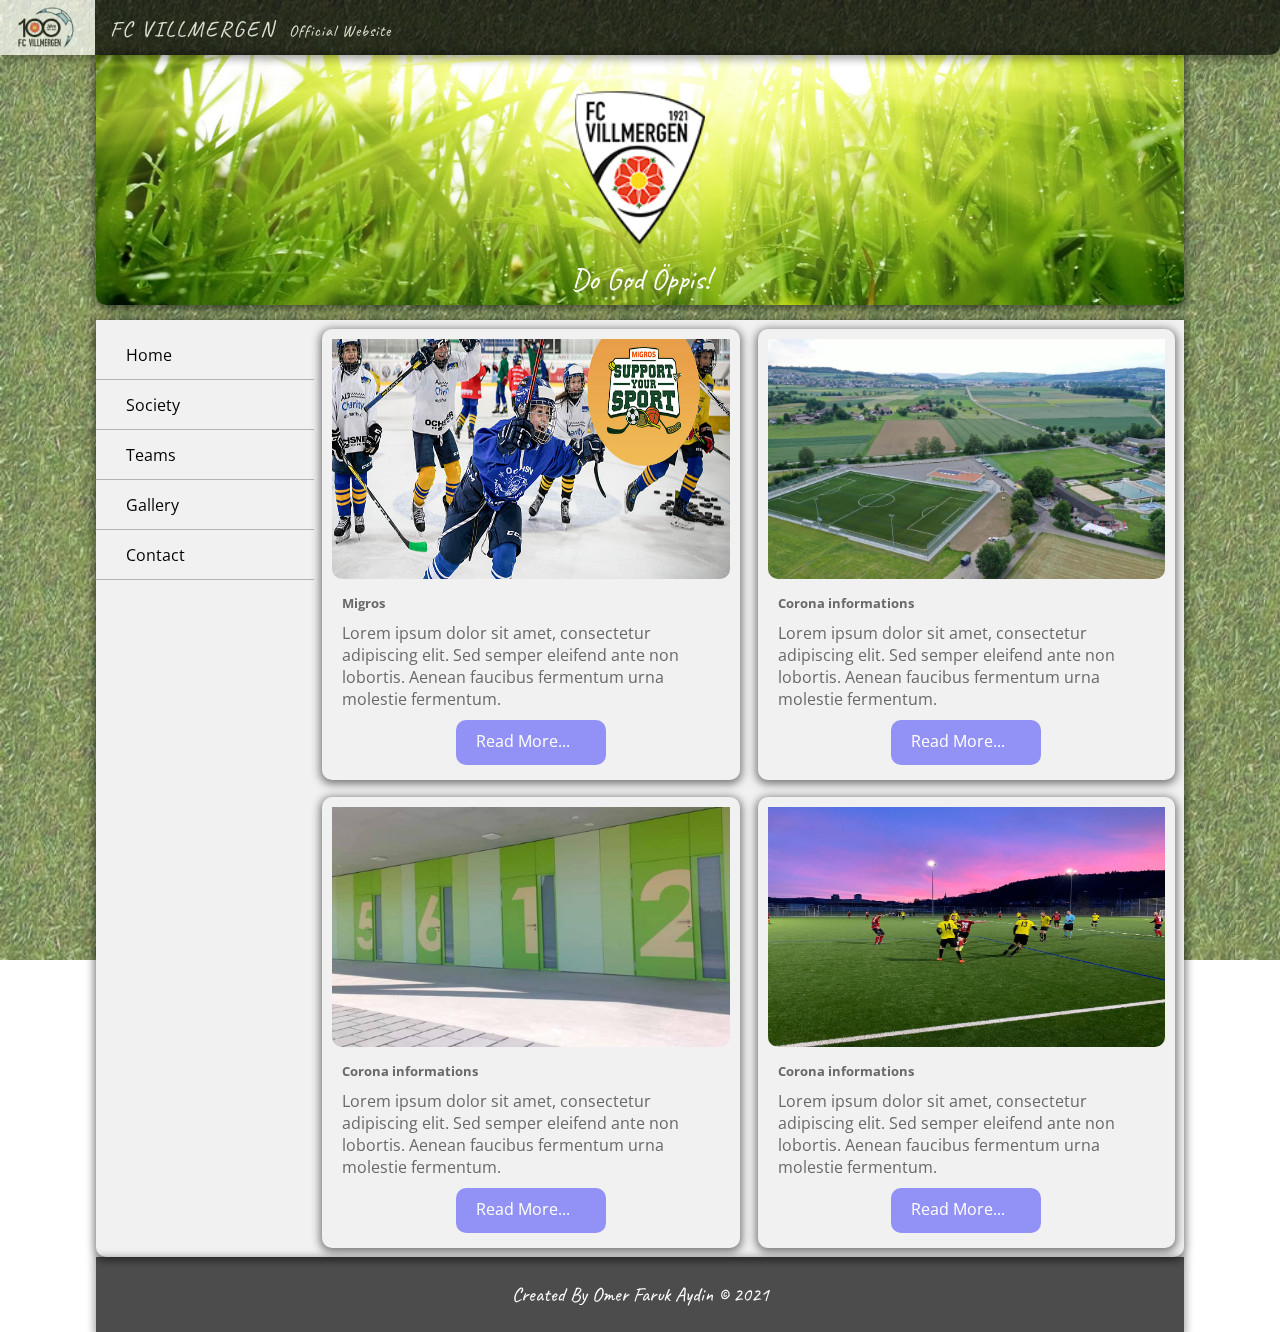
==== commit 960b733a: "Added last responsive flex features" ====
--- a/index.html
+++ b/index.html
@@ -1,20 +1,23 @@
 <!DOCTYPE html>
 <html lang="en">
+
 <head>
-    <meta charset="UTF-8">
-    <meta http-equiv="X-UA-Compatible" content="IE=edge">
-    <meta name="viewport" content="width=device-width, initial-scale=1.0">
-    <title>FC Villmergen</title>
-    <link rel="stylesheet" href="style.css">
-    <link rel="preconnect" href="https://fonts.gstatic.com">
-    <link href="https://fonts.googleapis.com/css2?family=Caveat:wght@500&family=Open+Sans:wght@300;400;600&display=swap" rel="stylesheet">
-    <link rel="stylesheet" href="https://use.fontawesome.com/releases/v5.0.13/css/all.css" integrity="sha384-DNOHZ68U8hZfKXOrtjWvjxusGo9WQnrNx2sqG0tfsghAvtVlRW3tvkXWZh58N9jp" crossorigin="anonymous">
-    <meta name="viewport" content="width=device-width, initial-scale=1, maximum-scale=1, user-scalable=0;">
+	<meta charset="UTF-8">
+	<meta http-equiv="X-UA-Compatible" content="IE=edge">
+	<meta name="viewport" content="width=device-width, initial-scale=1.0">
+	<title>FC Villmergen</title>
+	<link rel="stylesheet" href="style.css">
+	<link rel="preconnect" href="https://fonts.gstatic.com">
+	<link href="https://fonts.googleapis.com/css2?family=Caveat:wght@500&family=Open+Sans:wght@300;400;600&display=swap" rel="stylesheet">
+	<link rel="stylesheet" href="https://use.fontawesome.com/releases/v5.0.13/css/all.css" integrity="sha384-DNOHZ68U8hZfKXOrtjWvjxusGo9WQnrNx2sqG0tfsghAvtVlRW3tvkXWZh58N9jp"
+	 crossorigin="anonymous">
+	<meta name="viewport" content="width=device-width, initial-scale=1, maximum-scale=1, user-scalable=0;">
 </head>
+
 <body>
-  <img class="backgroundimg"  src="Background-image.jpg" alt="">
+	<img class="backgroundimg"  src="/images/Background-image.jpg" alt="">
   <header class="social">
-    <img id="firstlogo"   src="logo100.png" alt="">
+    <img id="firstlogo"   src="/images/logo100.png" alt="">
     <a href="index.html"><p  class="font"> FC VILLMERGEN &nbsp;<span>Official Website</span></p> </a>    
     <a href="mailto:spiko@fc-villmergen.ch" target="_blank"><i class="far fa-envelope"></i></a>
     <a href="https://www.instagram.com/fcvillmergen1921/?hl=en" target="_blank"><i class="fab fa-instagram"></i></a>
@@ -24,8 +27,8 @@
   </header>
   <main id="container">
     <header>
-      <img id="header-image" src="banner1.jpg" alt="">
-      <a href="index.html"> <img id="centered" src="logo.png" alt="#" width="130"> </a>
+      <img id="header-image" src="/images/banner1.jpg" alt="">
+      <a href="index.html"> <img id="centered" src="/images/logo.png" alt="#" width="130"> </a>
       <p class="header-text">Do God Öppis!</p>
     </header>
     <section >
@@ -34,31 +37,31 @@
           <li><a href="index.html"><i class="fas fa-home"></i>Home</a></li>
           <li><a href="society.html"><i class="fas fa-futbol"></i>Society</a></li>
           <li><a href="Teams.html"><i class="fas fa-users"></i>Teams</a></li>
-          <li><a href="galery.html"><i class="fas fa-images"></i>Galery</a></li>
+          <li><a href="gallery.html"><i class="fas fa-images"></i>Gallery</a></li>
           <li><a href="contact.html"><i class="far fa-address-book"></i>Contact</a></li>
         </ul>
       </nav>
       <article>
         <aside class="content">
-          <img src="Migros.png" alt="#" class="infimg">
+          <img src="/images/Migros.png" alt="#" class="infimg">
           <h5>Migros</h5>
           <p class="context">Lorem ipsum dolor sit amet, consectetur adipiscing elit. Sed semper eleifend ante non lobortis. Aenean faucibus fermentum urna molestie fermentum. </p>
           <a href="#" class="btnread">Read More...</a>
         </aside>
         <aside class="content">
-          <img src="Feld.jpg" alt="#" class="infimg">
+          <img src="/images/Feld.jpg" alt="#" class="infimg">
           <h5>Corona informations</h5>
           <p class="context">Lorem ipsum dolor sit amet, consectetur adipiscing elit. Sed semper eleifend ante non lobortis. Aenean faucibus fermentum urna molestie fermentum. </p>
           <a href="#" class="btnread">Read More...</a>
         </aside>
         <aside class="content">
-          <img src="Bad.jpg" alt="#" class="infimg">
+          <img src="/images/Bad.jpg" alt="#" class="infimg">
           <h5>Corona informations</h5>
           <p class="context">Lorem ipsum dolor sit amet, consectetur adipiscing elit. Sed semper eleifend ante non lobortis. Aenean faucibus fermentum urna molestie fermentum. </p>
           <a href="#" class="btnread">Read More...</a>
         </aside>
         <aside class="content">
-          <img src="In-match.jpeg" alt="#" class="infimg">
+          <img src="/images/In-match.jpeg" alt="#" class="infimg">
           <h5>Corona informations</h5>
           <p class="context">Lorem ipsum dolor sit amet, consectetur adipiscing elit. Sed semper eleifend ante non lobortis. Aenean faucibus fermentum urna molestie fermentum. </p>
           <a href="#" class="btnread">Read More...</a>
@@ -70,5 +73,4 @@
    </footer>
   </main>
 </body>
-</html>
-
+</html>--- a/style.css
+++ b/style.css
@@ -35,20 +35,20 @@
   padding: 0.938rem;
   font-family: 'Caveat', cursive;
   opacity: 0.7;  
- margin-bottom: 0;
+  margin-bottom: 0;
 }
 /* Club name */
 .font{
- float: left;
- letter-spacing: 0.125rem;
- margin: 0;
- padding: 0;
+  float: left;
+  letter-spacing: 0.125rem;
+  margin: 0;
+  padding: 0;
 }
 #firstlogo{
- float: left;
- margin: -15px 15px 0 -18px;
- width: auto;
- height: 3.438rem;
+  float: left;
+  margin: -15px 15px 0 -18px;
+  width: auto;
+  height: 3.438rem;
 }
 .font:hover{
   transition: opacity 300ms;
@@ -147,255 +147,253 @@
   background-color: #adadad;
 }
  i{
-   margin-right: 0.625rem;
+  margin-right: 0.625rem;
  }
  article{
-   float: left;
-   height: auto;
-   width: 80%;
-   padding: 0.625rem; 
+  display: flex;
+  flex-wrap: wrap;
+ }
+ article h1{
+  width: 96%;
+  margin: 10px auto;
  }
  .content{
-   width: 46%;
-   height: auto;
-   display: inline-block;
-   margin-right: 0.938rem;
-   border-radius: 10px;
-   box-shadow: 0 0.125rem 0.5rem 0.125rem rgba(0, 0, 0, 0.5);
-   margin-bottom: 0.938rem;
+  flex: 44%;
+  margin:1%;
+  padding: 10px;
+  border-radius: 10px;
+  box-shadow: 0 0.125rem 0.5rem 0.125rem rgba(0, 0, 0, 0.5);
  }
 /*  ★ ★ ★I can not describe height: auto; for .infimg ★ ★ ★*/
  .infimg{
-   width: 100%;
-   border-bottom-left-radius: 0.625rem;
-   border-bottom-right-radius: 0.625rem;
-   transition: opacity 600ms;
-   height: 15rem;
+  width: 100%;
+  border-bottom-left-radius: 0.625rem;
+  border-bottom-right-radius: 0.625rem;
+  transition: opacity 600ms;
+  height: 15rem;
  }
  h5{
-   margin: 0.625rem;
-   color: dimgray;
+  margin: 0.625rem;
+  color: dimgray;
  }
  .context{
-   margin:  0.625rem;
-   color: dimgray;
+  margin:  0.625rem;
+  color: dimgray;
  }
  .btnread:link{
-   display: block;
-   width: 9.375rem;
-   height:2.813rem;
-   padding: 0.625rem 1.25rem;
-   background-color: rgba(0, 0, 255, 0.397);
-   color: white;
-   text-decoration: none;
-   margin: 0.938rem;
-   border-radius: 0.625rem;
+  display: block;
+  width: 9.375rem;
+  height:2.813rem;
+  padding: 0.625rem 1.25rem;
+  background-color: rgba(0, 0, 255, 0.397);
+  color: white;
+  text-decoration: none;
+  margin: auto auto 5px auto;
+  border-radius: 0.625rem;   
  }
  .btnread:hover{
-   opacity: 0.8;
+  opacity: 0.8;
  }
  .infimg:hover{
-   opacity: 0.5;
+  opacity: 0.5;
  }
  footer{
-   width: 100%;
-   height: 4.688rem;
-   background-color: black;
-   font-family: 'Caveat', cursive;
-   line-height: 4.688rem;
-   text-align: center;
-   opacity: 0.7;
-   font-size: 1.25rem;
-   box-shadow: 0 0.125rem 0.5rem 0.125rem rgba(0, 0, 0, 0.5);
+  width: 100%;
+  height: 4.688rem;
+  background-color: black;
+  font-family: 'Caveat', cursive;
+  line-height: 4.688rem;
+  text-align: center;
+  opacity: 0.7;
+  font-size: 1.25rem;
+  box-shadow: 0 0.125rem 0.5rem 0.125rem rgba(0, 0, 0, 0.5);
  }
  footer a{
-   color: white;
-   text-decoration: none;
+  color: white;
+  text-decoration: none;
  }
  footer a:hover{
-   opacity: 0.6;
-   transition: opacity 500ms;
+  opacity: 0.6;
+  transition: opacity 500ms;
  }
  h1{
-   text-align: center;
-   background-color: black;
-   color: white;
-   height: 3.125rem;
-   line-height: 3.125rem;
-   margin: 0 0.625rem;
-   border-radius: 0.625rem;
-   box-shadow: 0 0.125rem 0.5rem 0.125rem rgba(0, 0, 0, 0.5);
-   opacity: 0.8;
+  text-align: center;
+  background-color: rgba(0, 0, 0, 0.89);
+  color: white;
+  height: 3.125rem;
+  line-height: 3.125rem;
+  margin: 0 0.625rem;
+  border-radius: 0.625rem;
+  box-shadow: 0 0.125rem 0.5rem 0.125rem rgba(0, 0, 0, 0.5);
+  opacity: 0.8;
  }
  .teams{
-   width: 46.5%;
-   height: 18.75rem;
-   background-color: #f1f1f1;
-   float: left;
-   margin: 0.625rem;
-   border-radius: 0.313rem;
-   box-shadow: 0 0.125rem 0.5rem 0.125rem rgba(0, 0, 0, 0.5);
+  flex: 40%;
+  margin:2%;
+  background-color: #f1f1f1;
+  border-radius: 0.313rem;
+  box-shadow: 0 0.125rem 0.5rem 0.125rem rgba(0, 0, 0, 0.5);
  }
  .teamsimg{
-   width: 100%; 
-   height: 15.625rem;
-   border-top-left-radius: 0.313rem;
-   border-top-right-radius: 0.313rem;
-   transition: opacity 600ms;
+  width: 100%; 
+  height: 15.625rem;
+  border-top-left-radius: 0.313rem;
+  border-top-right-radius: 0.313rem;
+  transition: opacity 600ms;
  }
  .teamnames{
-   font-size: 1.25rem;
-   display: inline-block;
-   margin: 0;
-   color: black;
-   text-align: center;
-   height: 2.938rem;
-   line-height: 2.813rem;
-   width: 100%;
-   margin-top: -0.313rem;
+  font-size: 1.25rem;
+  display: inline-block;
+  margin: 0;
+  color: black;
+  text-align: center;
+  height: 2.938rem;
+  line-height: 2.813rem;
+  width: 100%;
+  margin-top: -0.313rem;
  }
  .teamsimg:hover{
-   opacity: 0.5;
+  opacity: 0.5;
  }
  .society-text{
-   float: right;
-   font-size: 1.125rem;
-   width: 45%;
-   height: auto;
-   margin-right: 0.938rem;
+  flex: 90%;
+  margin:3% 4%;
  }
  .society{
-   float: left;
-   border-radius: 0.313rem;
-   width: 45%;
-   margin: 1.25rem  0.938rem 1.25rem 1.25rem;
-   height: auto;
- }
+  float: left;
+  border-radius: 0.313rem;
+  margin: auto;
+  width: 92%;
+  height: auto;
+ }
+ article a{
+  display: flex;
+  flex-wrap: wrap;
+ }
+
  .galeryimg{
-   width: 29.4%;
-   height: 12.5rem;
-   border-radius: 0.313rem;
-   opacity: 0.6;
-   transition: all 600ms;
-   box-shadow: 0 0.125rem 0.5rem 0.125rem rgba(0, 0, 0, 0.5);
-   margin: 0.625rem;
-   object-fit: cover;
+  flex: 30%;
+  height: 12.5rem;
+  border-radius: 0.313rem;
+  opacity: 0.6;
+  transition: all 600ms;
+  box-shadow: 0 0.125rem 0.5rem 0.125rem rgba(0, 0, 0, 0.5);
+  margin: 0.625rem;
+  object-fit: cover;
  }
  .galeryimg:hover{
-   opacity: 1;
-   border: 0.313rem solid white; 
-   cursor: pointer;
+  opacity: 1;
+  border: 0.313rem solid white; 
+  cursor: pointer;
  }
  iframe{
-   width: 46.5%;
-   height: 15.625rem;
-   border-radius: 0.313rem;
-   float: left;
-   margin: 1.25rem 0 1.25rem 0.938rem;
-   box-shadow: 0 0.125rem 0.5rem 0.125rem rgba(0, 0, 0, 0.5);
+  flex: 44%;
+  margin: 1%;
+  height: auto;
+  border-radius: 0.313rem;
+  box-shadow: 0 0.125rem 0.5rem 0.125rem rgba(0, 0, 0, 0.5);
  }
  .address{
-   width: 46.5%;
-   height: 15.625rem;
-   float: right;
-   margin: 1.25rem 0.938rem 0 0;
-   background-color: #f2f2f2;
-   padding: 0.313rem 0.625rem 0.625rem 0.625rem;
-   border-radius: 0.313rem;
-   text-align: center;
+  flex: 44%;
+  margin: 1%;
+  height: auto;
+  background-color: #f2f2f2;
+  padding: 0.313rem 0.625rem 0.625rem 0.625rem;
+  border-radius: 0.313rem;
+  text-align: center;
  }
  .addresstitle{
-   font-weight: bold;
-   font-size: 20px;
+  font-weight: bold;
+  font-size: 20px;
  }
  .addresssubtitle{
-   font-weight: bold;
-   font-size: 18px;
+  font-weight: bold;
+  font-size: 18px;
  }
 .addressmail{
   text-decoration: none;
+  display: block;
+  text-align: center;
   color: black;
 }
 @media screen and (max-width: 500px) {
  .address{
-  width: 100%;
-  margin: 10px auto;
+  width: 95%;
+  margin:2% auto;
  }
  iframe{
-  width: 100%;
-  margin: 10px auto;
+  width: 95%;
+  margin:2% auto;
  }
  nav{
   width: 100%;
   margin-bottom: 10px;
+  text-align: center;
  }
  article{
-  margin-left: 30px;
+  flex-direction: column;
+  margin: 1%;
+  min-width: 95%;
+ }
+ article a{
+  flex-direction: column;
+  margin: 1%;
+  min-width: 95%;
  }
  .social {
   display:inline-block;
   height: auto;
  }
-  .social a{
+ .social a{
   margin: auto 5px; 
   }
  .galeryimg{
-  margin:15px auto;
-  display: block;
-  min-width: 90%;
-  height: auto;
+  width: 95%;
+  margin: 1%;
+  height: 12.5rem;
   opacity: 1;
   object-fit: cover;
- }
- article{
-  min-width: 100%;
-  margin: auto;
- }
+ } 
  article h1{
-  margin: 15px auto;
+  margin: 0 auto;
  }
 .teams{
-  margin:15px auto;
-  display: block;
-  min-width: 100%;
-  height: auto;  
+  min-width: 90%;
+  flex: 90%;
+  margin:2% 1%;
 }
 .teams img{
   object-fit: contain;
   height: auto;   
 }
 .society{
-  min-width: 100%;
-  height: auto;
-  margin: auto;
+  min-width: 90%;
+  flex: 95%;
+  margin:2% auto;
 }
 .society-text{
-  min-width: 95%;
-  height: auto;
-  margin: 3px 3px 15px 3px;
+  margin: 2%;
+  flex: 90%;
+  min-width: 90%;
 }
 #container{
   width: 90%;
   margin: auto;  
 }
 .content{
-  margin:15px auto;
-   display: block;
-   min-width: 100%;
-   height: auto;
-   object-fit: contain;
+  margin: 1%;
+  object-fit: contain;
 }
 .content a{
- margin: 2px auto;
- height: auto;
- 
+  margin: 2px auto;
+  height: auto;
 }
 #firstlogo{
   display: none;
 }
 .btnread:link{
   width: 40%;
-  margin: auto;
+  margin: auto auto 5px auto;
   text-align: center;
   font-size: 13px;
   padding: 8px;
@@ -413,52 +411,60 @@
  }
  article {
   min-width: 100%;
-  margin:15px auto;
+  margin: auto;
+  padding: auto;
 }
   article h1{
-  margin: 30px;
+  margin: 0 auto;
  }
 .galeryimg{
-  min-width: 45%;
+  flex: 95%;
+  margin: 0.625rem;
   height: 12.5rem;
-  margin: 0.57rem;
+  opacity: 1;
   object-fit: cover;
-  opacity: 1;   
  }
  .teams{ 
-  width: 44%;
-  height: auto;
+  flex: 44%;
+  margin:2% 1%;
   object-fit: cover;
 }
 .content{
-  margin: 0.570rem;
-  width: 45%;
-  height: auto;
+  flex: 44%;
+  margin: 1%;
   object-fit: cover;
 }
 .content a{
- margin: 2px auto;
- height: auto;
+  margin: 2px auto;
+  height: auto;
+  padding: auto;
+  align-items: center;
 }
 #firstlogo{
   display: none;
 }
 .society{
   min-width: 90%;
-  height: auto;
-  margin: 25px;
+  flex: 90%;
+  margin:2%;
 }
 .society-text{
+  flex: 90%;
+  margin:2%;
+}
+ .address{
+  width: 44%;
+  margin: 2%;
+ }
+ iframe{
+  width: 44%;
+  margin: 2%;
+ }
+ .btnread:link{
   width: 90%;
-  margin: 15px;
-  height: auto;
-}
- .address{
-  width: 45%;
-  margin: 10px;
- }
- iframe{
-  width: 45%;
-  margin: 10px;
- }
+  margin: auto auto 5px auto;
+  text-align: center;
+  font-size: 13px;
+  padding: 8px;  
+}
 }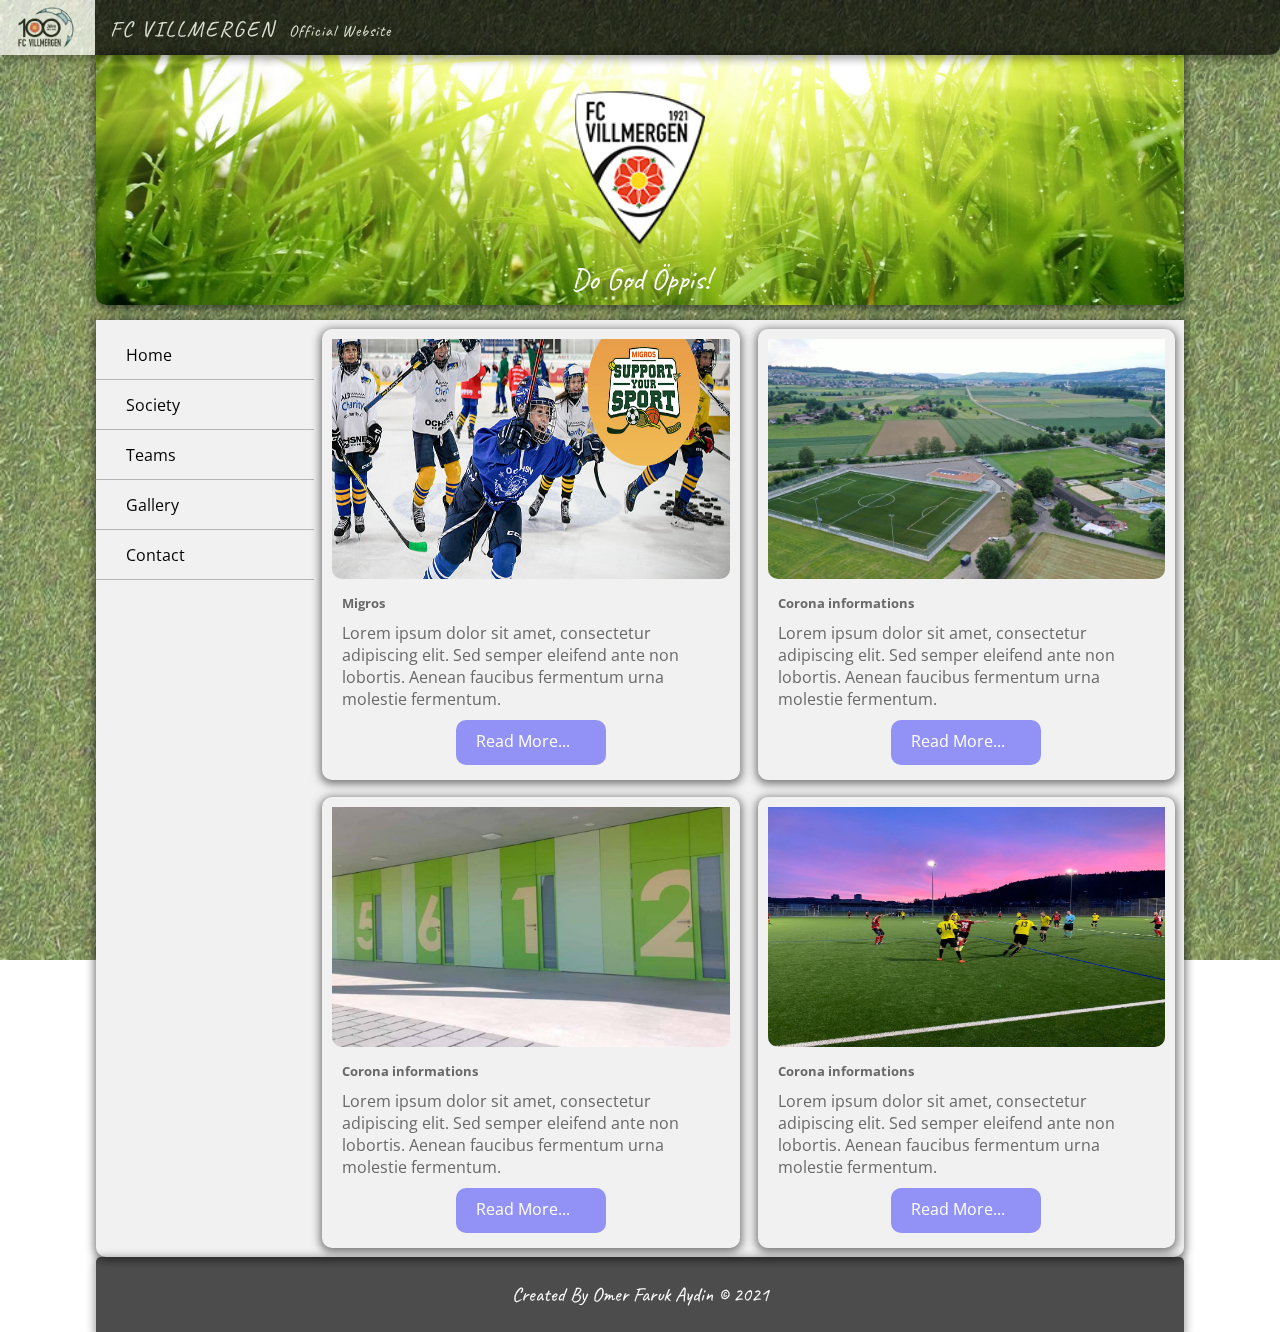
==== commit b0548df8: "Last changes added" ====
--- a/index.html
+++ b/index.html
@@ -72,5 +72,6 @@
     <a href="mailto:oemer.aydin@powercoders.org" target="_blank">Created By Omer Faruk Aydin &#169;  2021</a> 
    </footer>
   </main>
+  <script src="script.js"></script>
 </body>
 </html>--- a/style.css
+++ b/style.css
@@ -1,6 +1,3 @@
-/*Should I add my github and linkedln links with icons to footer?*/
-/*I could not a solution about line 174.I dont want to give height because I want to see original version of images. But it is very ugly without height*/
-
 *{
   box-sizing: border-box;
 }
@@ -9,7 +6,6 @@
   padding: 0;
   font-family: 'Open Sans', sans-serif;
 }
-/* Background photo*/
 .backgroundimg {
   min-height: 100%;
   width: 100%;
@@ -20,7 +16,6 @@
   z-index: -1;
   opacity: 0.7;
 }
-/* Top bar*/
 .social{
   background-color: black;
   color: white;
@@ -37,7 +32,6 @@
   opacity: 0.7;  
   margin-bottom: 0;
 }
-/* Club name */
 .font{
   float: left;
   letter-spacing: 0.125rem;
@@ -55,29 +49,24 @@
   opacity: 0.5;
   background-color: black;
 }
-/* Definition of the website*/
 span{
   font-size: 1rem;
   letter-spacing: 0.063rem;
 }
-/* Edit the all a selectors inside of social class*/
 .social a{
   margin-right: 0.938rem;
   color: white;   
 }
-/* Edit the a selectors inside of the social class when on hover*/
 .social a:hover{
   transition: opacity 300ms;
   opacity: 0.5;
   background-color: black;
 }
-/* Edit div tag which has id container*/
 #container{
   width:85%;
   margin: auto;
   height: auto;  
 }
-/* Edit logo, slogan and background photo of them*/
 header{
   width: 100%;
   height: 15.625rem;
@@ -87,14 +76,12 @@
   position: relative;
   margin-bottom: 0.313rem;
 }
-/* Edit background photo of logo*/
 #header-image{
   width: 100%;
   height: 15.625rem;
   border-bottom-left-radius: 0.625rem;
   border-bottom-right-radius: 0.625rem;
 }
-/* Edit slogan of header which under the logo*/
 .header-text{
   text-align: center;
   margin: -3.125rem;
@@ -164,13 +151,13 @@
   border-radius: 10px;
   box-shadow: 0 0.125rem 0.5rem 0.125rem rgba(0, 0, 0, 0.5);
  }
-/*  ★ ★ ★I can not describe height: auto; for .infimg ★ ★ ★*/
  .infimg{
   width: 100%;
   border-bottom-left-radius: 0.625rem;
   border-bottom-right-radius: 0.625rem;
   transition: opacity 600ms;
   height: 15rem;
+  cursor: pointer;
  }
  h5{
   margin: 0.625rem;
@@ -207,6 +194,8 @@
   opacity: 0.7;
   font-size: 1.25rem;
   box-shadow: 0 0.125rem 0.5rem 0.125rem rgba(0, 0, 0, 0.5);
+  border-top-left-radius: 5px;
+  border-top-right-radius: 5px;
  }
  footer a{
   color: white;
@@ -240,6 +229,7 @@
   border-top-left-radius: 0.313rem;
   border-top-right-radius: 0.313rem;
   transition: opacity 600ms;
+  cursor: pointer;
  }
  .teamnames{
   font-size: 1.25rem;
@@ -266,20 +256,22 @@
   width: 92%;
   height: auto;
  }
- article a{
-  display: flex;
-  flex-wrap: wrap;
- }
 
+.gallerycontainer{
+  display: inline-block;
+  margin-bottom: 10px;
+  overflow: hidden;
+  position: relative;
+  column-count: 3;
+  padding: 10px;
+}
  .galeryimg{
-  flex: 30%;
-  height: 12.5rem;
+  max-width: 100%;
+  margin: 5px auto;
   border-radius: 0.313rem;
   opacity: 0.6;
   transition: all 600ms;
   box-shadow: 0 0.125rem 0.5rem 0.125rem rgba(0, 0, 0, 0.5);
-  margin: 0.625rem;
-  object-fit: cover;
  }
  .galeryimg:hover{
   opacity: 1;
@@ -316,6 +308,61 @@
   text-align: center;
   color: black;
 }
+.wrapper{
+  padding: 2%;
+  margin: 1%;
+  width: 98%;
+  background: #fff;
+  border-radius: 5px;
+}
+.wrapper h2{
+  text-align: center;
+  margin-bottom: 20px;
+  text-transform: uppercase;
+  letter-spacing: 3px;
+  color: #332902;
+  font-family: 'Architects Daughter', cursive;
+}
+.wrapper .input_field{
+  margin-bottom: 10px;
+}
+.wrapper .input_field input[type="text"],
+.wrapper textarea{
+  border: 1px solid #e0e0e0;
+  width: 100%;
+  padding: 10px;
+}
+.wrapper textarea{
+  resize: none;
+  height: 80px;
+}
+.wrapper .btn input[type="submit"]{
+  border: 0px;
+  margin-top: 15px;
+  padding: 10px;
+  text-align: center;
+  width: 100%;
+  background-color: #fece0c;
+  color: #332902;
+  text-transform: uppercase;
+  letter-spacing: 5px;
+  font-weight: bold;
+  border-radius: 25px;
+  cursor: pointer;  
+}
+.wrapper .btn input[type="submit"]:hover{
+  background-color: #fece0c7a;
+  transition: 300ms;
+}
+#error_message{
+  margin-bottom: 20px;
+  background-color: #fece0c;
+  padding: 0px;
+  text-align: center;
+  font-size: 14px;
+  transition: all 0.8s ease;
+  border-radius: 25px;
+}
 @media screen and (max-width: 500px) {
  .address{
   width: 95%;
@@ -347,24 +394,13 @@
  .social a{
   margin: auto 5px; 
   }
- .galeryimg{
-  width: 95%;
-  margin: 1%;
-  height: 12.5rem;
-  opacity: 1;
-  object-fit: cover;
- } 
  article h1{
   margin: 0 auto;
  }
 .teams{
   min-width: 90%;
   flex: 90%;
-  margin:2% 1%;
-}
-.teams img{
-  object-fit: contain;
-  height: auto;   
+  margin:2%;
 }
 .society{
   min-width: 90%;
@@ -376,6 +412,9 @@
   flex: 90%;
   min-width: 90%;
 }
+ .infimg{
+   opacity: 1;
+ }
 #container{
   width: 90%;
   margin: auto;  
@@ -388,6 +427,12 @@
   margin: 2px auto;
   height: auto;
 }
+ .galeryimg{
+  opacity: 1;
+ }
+ .gallerycontainer{
+   column-count: 1;
+ }
 #firstlogo{
   display: none;
 }
@@ -417,12 +462,14 @@
   article h1{
   margin: 0 auto;
  }
-.galeryimg{
-  flex: 95%;
-  margin: 0.625rem;
-  height: 12.5rem;
+ .galeryimg{
   opacity: 1;
-  object-fit: cover;
+ }
+ .gallerycontainer{
+   column-count: 2;
+ }
+ .infimg{
+   opacity: 1;
  }
  .teams{ 
   flex: 44%;
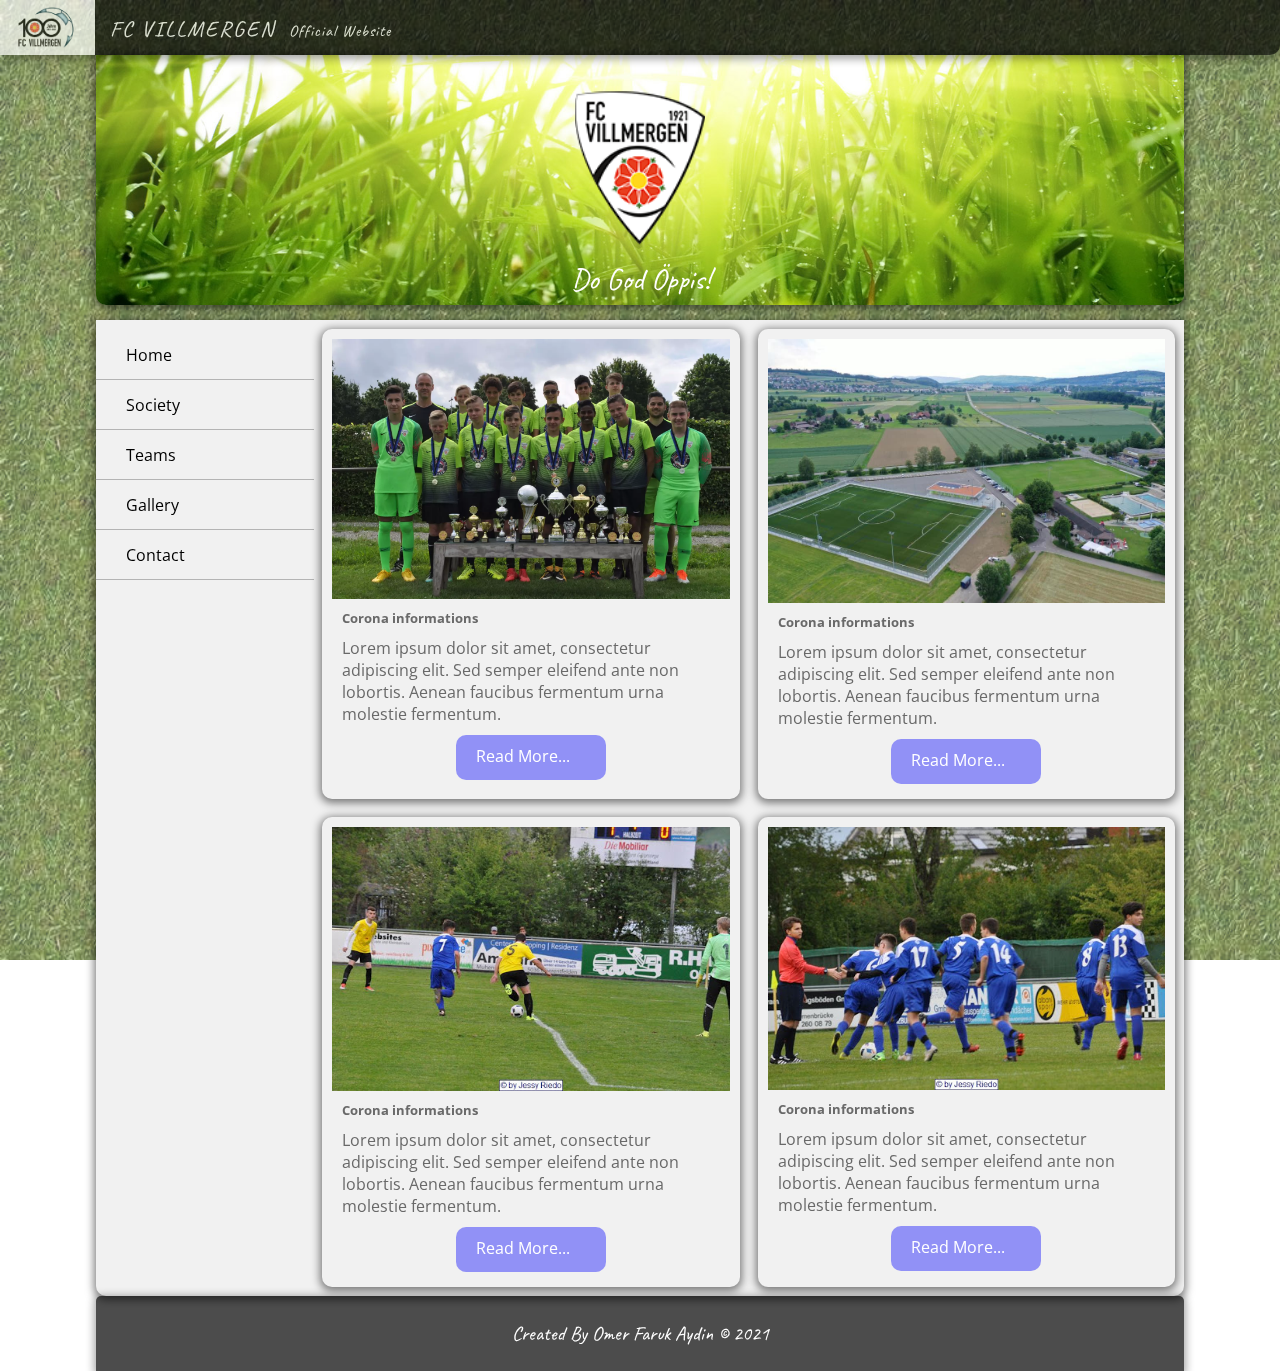
==== commit d1406459: "fixed overflow and object-fit problems" ====
--- a/index.html
+++ b/index.html
@@ -43,8 +43,8 @@
       </nav>
       <article>
         <aside class="content">
-          <img src="/images/Migros.png" alt="#" class="infimg">
-          <h5>Migros</h5>
+          <img src="/images/photoone.jpg" alt="#" class="infimg">
+          <h5>Corona informations</h5>
           <p class="context">Lorem ipsum dolor sit amet, consectetur adipiscing elit. Sed semper eleifend ante non lobortis. Aenean faucibus fermentum urna molestie fermentum. </p>
           <a href="#" class="btnread">Read More...</a>
         </aside>
@@ -55,13 +55,13 @@
           <a href="#" class="btnread">Read More...</a>
         </aside>
         <aside class="content">
-          <img src="/images/Bad.jpg" alt="#" class="infimg">
+          <img src="/images/phototwo.jpg" alt="#" class="infimg">
           <h5>Corona informations</h5>
           <p class="context">Lorem ipsum dolor sit amet, consectetur adipiscing elit. Sed semper eleifend ante non lobortis. Aenean faucibus fermentum urna molestie fermentum. </p>
           <a href="#" class="btnread">Read More...</a>
         </aside>
         <aside class="content">
-          <img src="/images/In-match.jpeg" alt="#" class="infimg">
+          <img src="/images/photothree.jpg" alt="#" class="infimg">
           <h5>Corona informations</h5>
           <p class="context">Lorem ipsum dolor sit amet, consectetur adipiscing elit. Sed semper eleifend ante non lobortis. Aenean faucibus fermentum urna molestie fermentum. </p>
           <a href="#" class="btnread">Read More...</a>
--- a/style.css
+++ b/style.css
@@ -1,4 +1,8 @@
-*{
+/*Desktop screens*/
+*, *::after, *::before{
+  box-sizing: inherit;
+}
+html,body{
   box-sizing: border-box;
 }
 body {
@@ -20,9 +24,9 @@
   background-color: black;
   color: white;
   width: 100%;
-  max-width: 1700px;
   height: 3.438rem;
   position: sticky;
+  position: -webkit-sticky;
   top: 0;
   z-index: 1;
   font-size: 1.375rem;
@@ -55,7 +59,7 @@
 }
 .social a{
   margin-right: 0.938rem;
-  color: white;   
+  color: white;  
 }
 .social a:hover{
   transition: opacity 300ms;
@@ -94,6 +98,7 @@
   top: 45%;
   left: 50%;
   transform: translate(-50%,-50%);
+  cursor: pointer;
 }
 section{
   width: 100%;
@@ -153,12 +158,14 @@
  }
  .infimg{
   width: 100%;
-  border-bottom-left-radius: 0.625rem;
-  border-bottom-right-radius: 0.625rem;
+  height: auto;
+  margin: 0 auto;
   transition: opacity 600ms;
-  height: 15rem;
+  display: block;
   cursor: pointer;
- }
+  object-fit: contain;
+ }
+
  h5{
   margin: 0.625rem;
   color: dimgray;
@@ -224,12 +231,15 @@
   box-shadow: 0 0.125rem 0.5rem 0.125rem rgba(0, 0, 0, 0.5);
  }
  .teamsimg{
+     display: block;
   width: 100%; 
-  height: 15.625rem;
+  height: 80%;
   border-top-left-radius: 0.313rem;
   border-top-right-radius: 0.313rem;
   transition: opacity 600ms;
   cursor: pointer;
+      object-fit: fill;
+    margin: 0 auto
  }
  .teamnames{
   font-size: 1.25rem;
@@ -266,12 +276,14 @@
   padding: 10px;
 }
  .galeryimg{
-  max-width: 100%;
-  margin: 5px auto;
+  width: 100%;
+  height: auto;
+  margin: 6px auto;
   border-radius: 0.313rem;
   opacity: 0.6;
   transition: all 600ms;
   box-shadow: 0 0.125rem 0.5rem 0.125rem rgba(0, 0, 0, 0.5);
+  object-fit: contain;
  }
  .galeryimg:hover{
   opacity: 1;
@@ -363,15 +375,21 @@
   transition: all 0.8s ease;
   border-radius: 25px;
 }
+
+/* Cellphone screens */
 @media screen and (max-width: 500px) {
  .address{
   width: 95%;
   margin:2% auto;
  }
+ body{
+   overflow-x: hidden;
+ }
  iframe{
   width: 95%;
   margin:2% auto;
  }
+
  nav{
   width: 100%;
   margin-bottom: 10px;
@@ -414,6 +432,7 @@
 }
  .infimg{
    opacity: 1;
+   width: 100%;
  }
 #container{
   width: 90%;
@@ -422,6 +441,7 @@
 .content{
   margin: 1%;
   object-fit: contain;
+  width: 98%;
 }
 .content a{
   margin: 2px auto;
@@ -444,6 +464,7 @@
   padding: 8px;
 }
 }
+/*Tablet screens*/
 @media screen and (min-width: 500px) and (max-width: 900px) {
 .social {
   display:inline-block;
@@ -470,6 +491,7 @@
  }
  .infimg{
    opacity: 1;
+   width: 100%;
  }
  .teams{ 
   flex: 44%;
